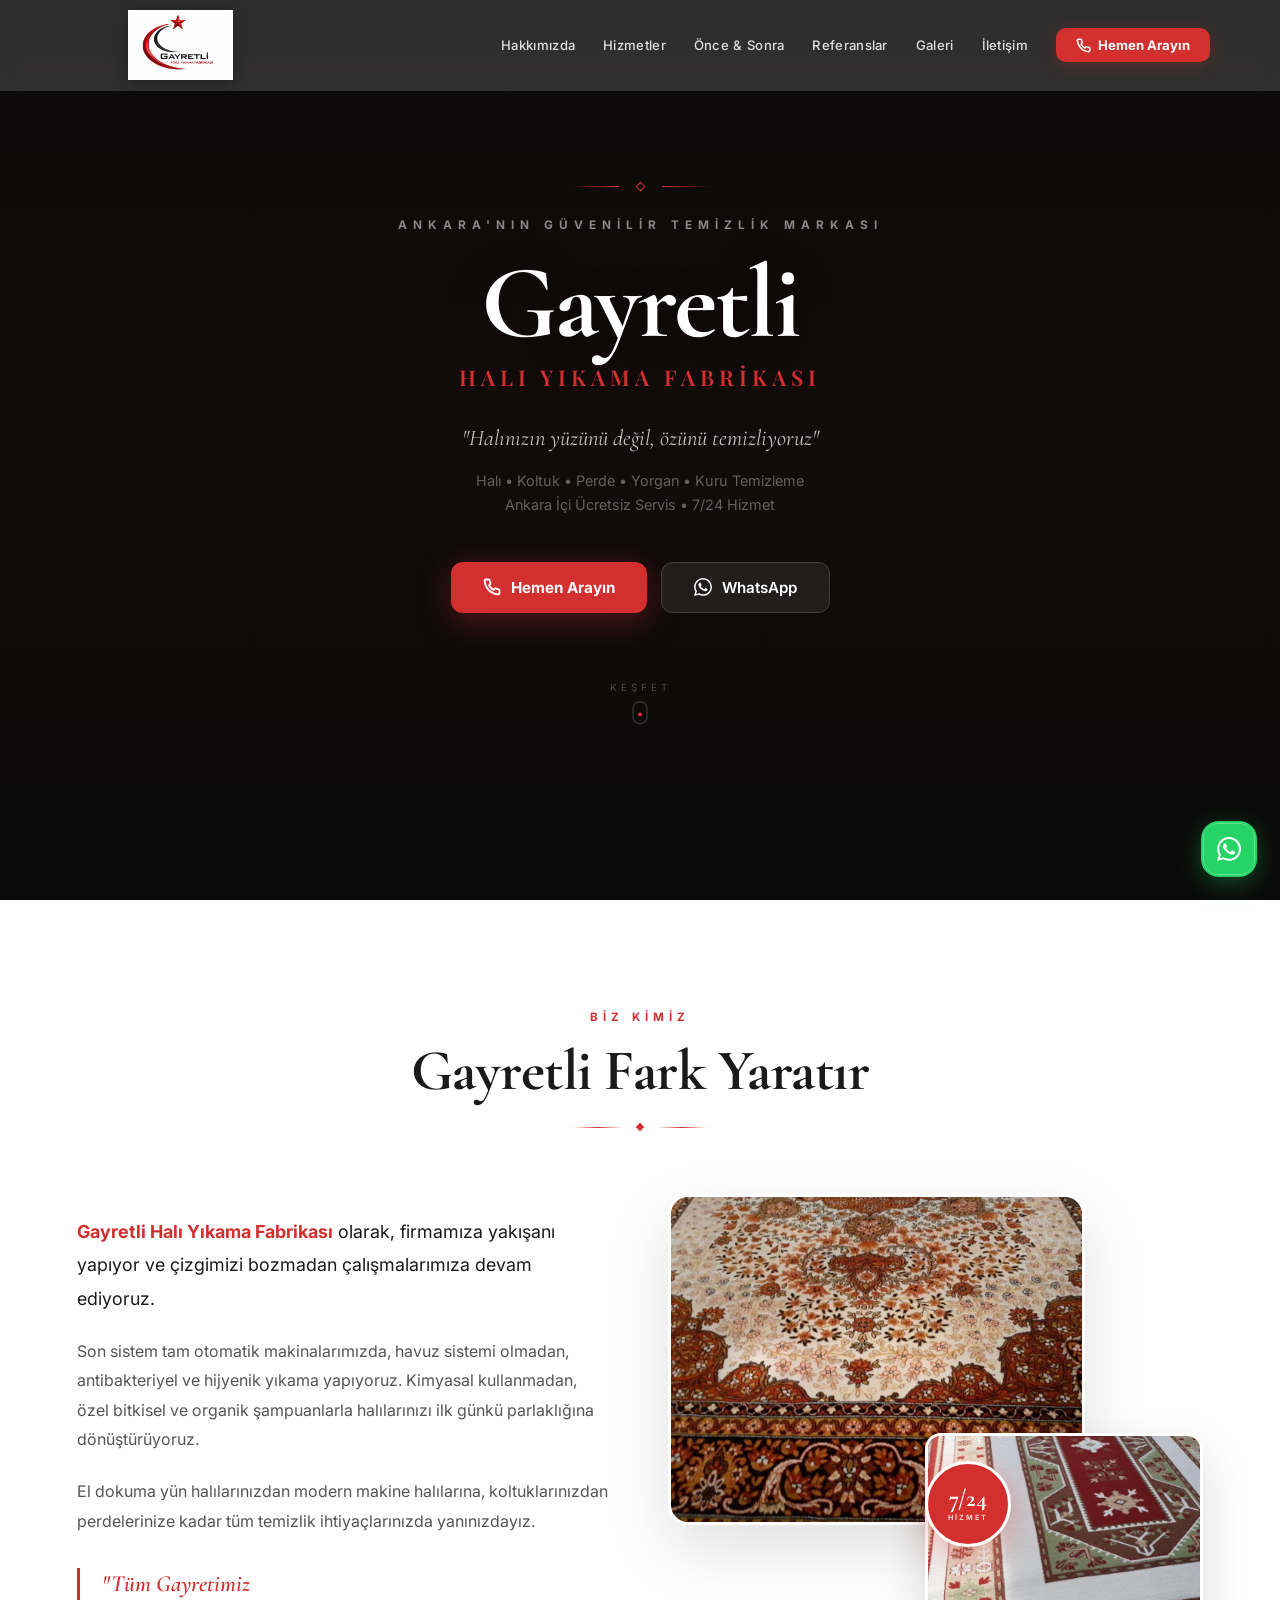
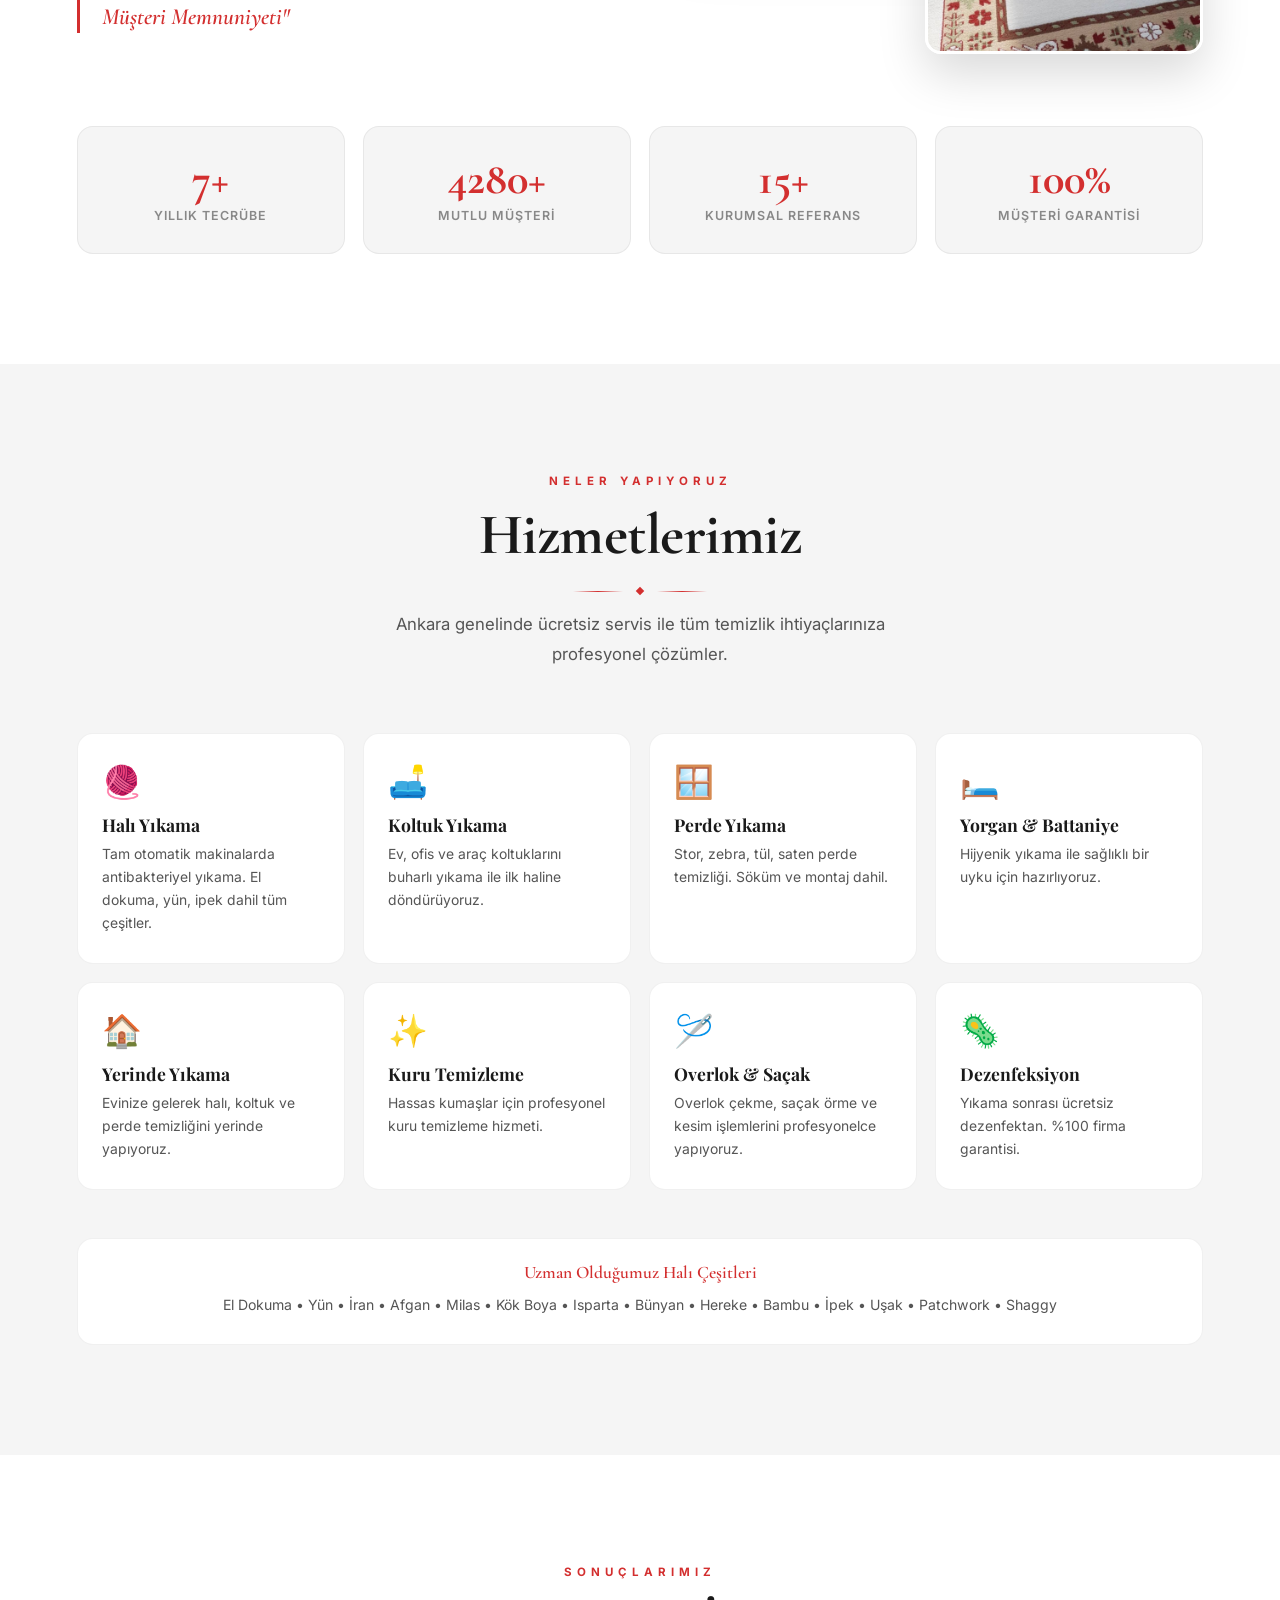
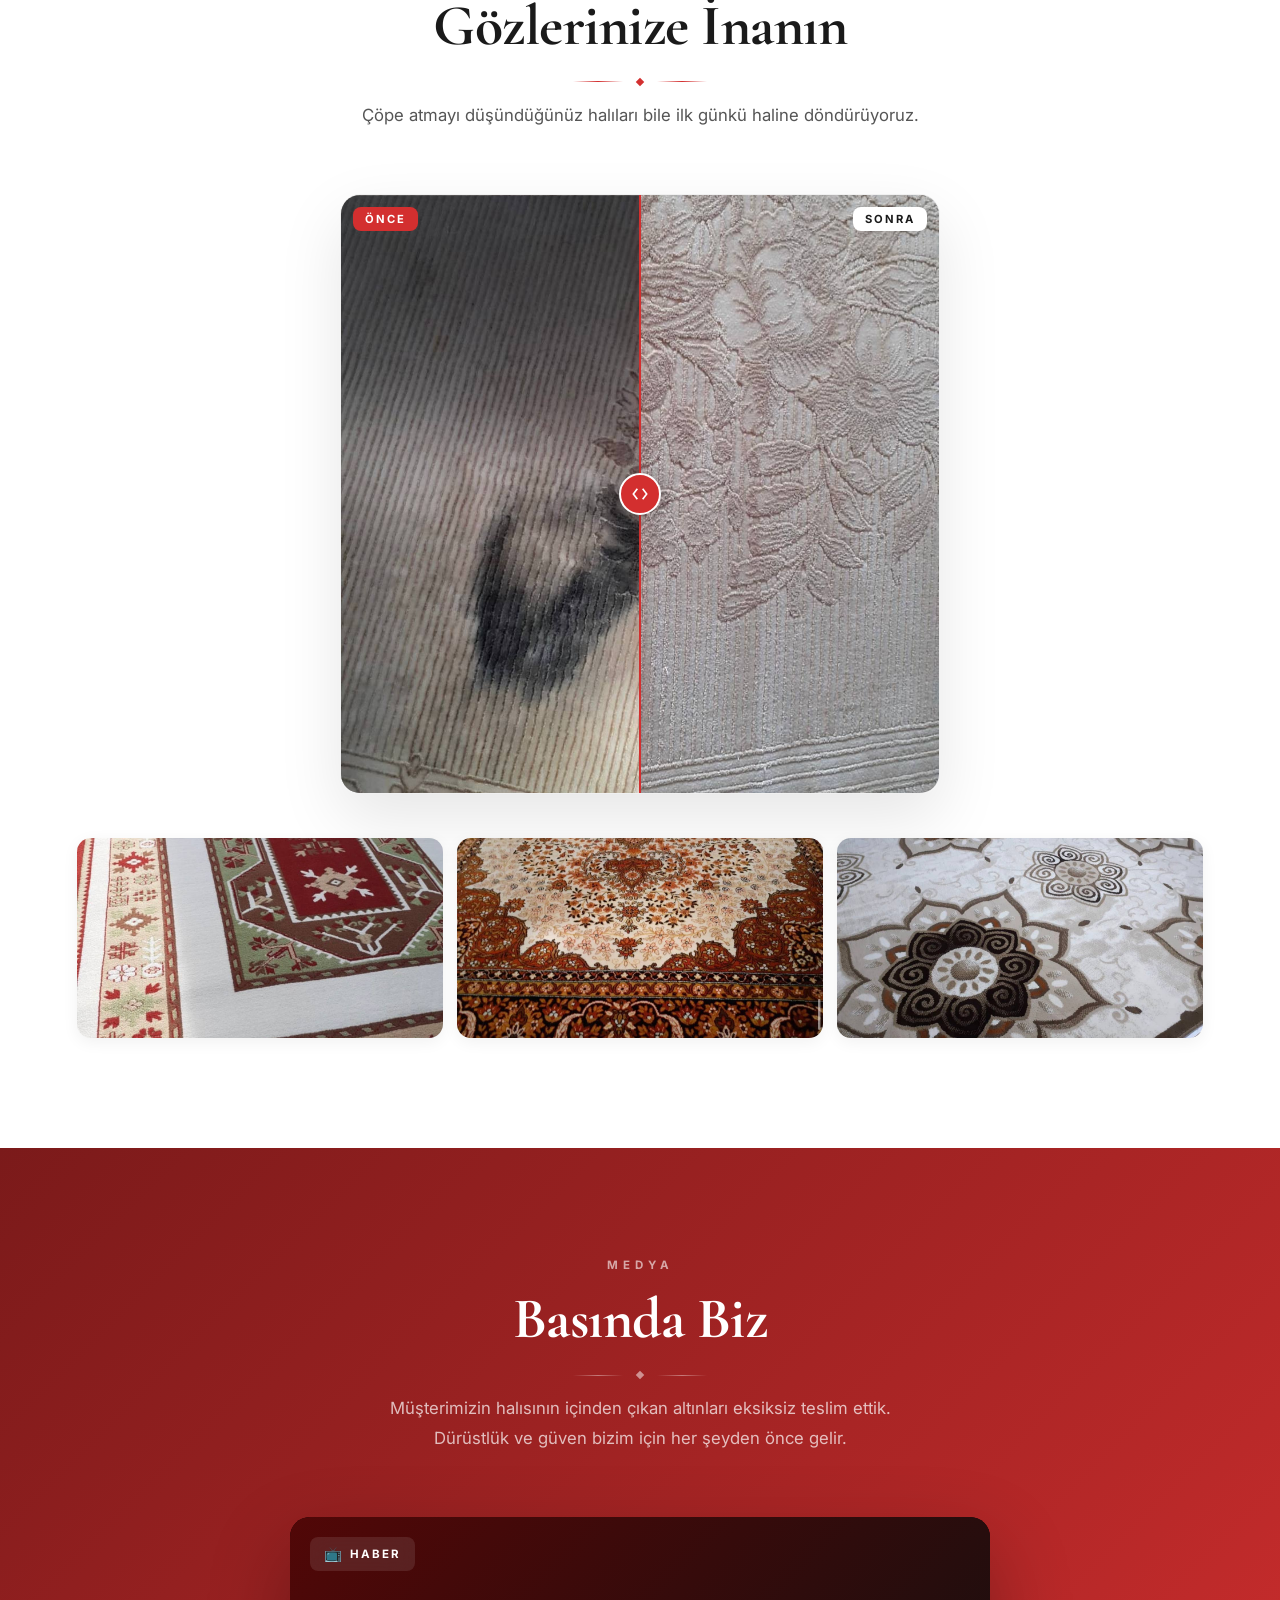
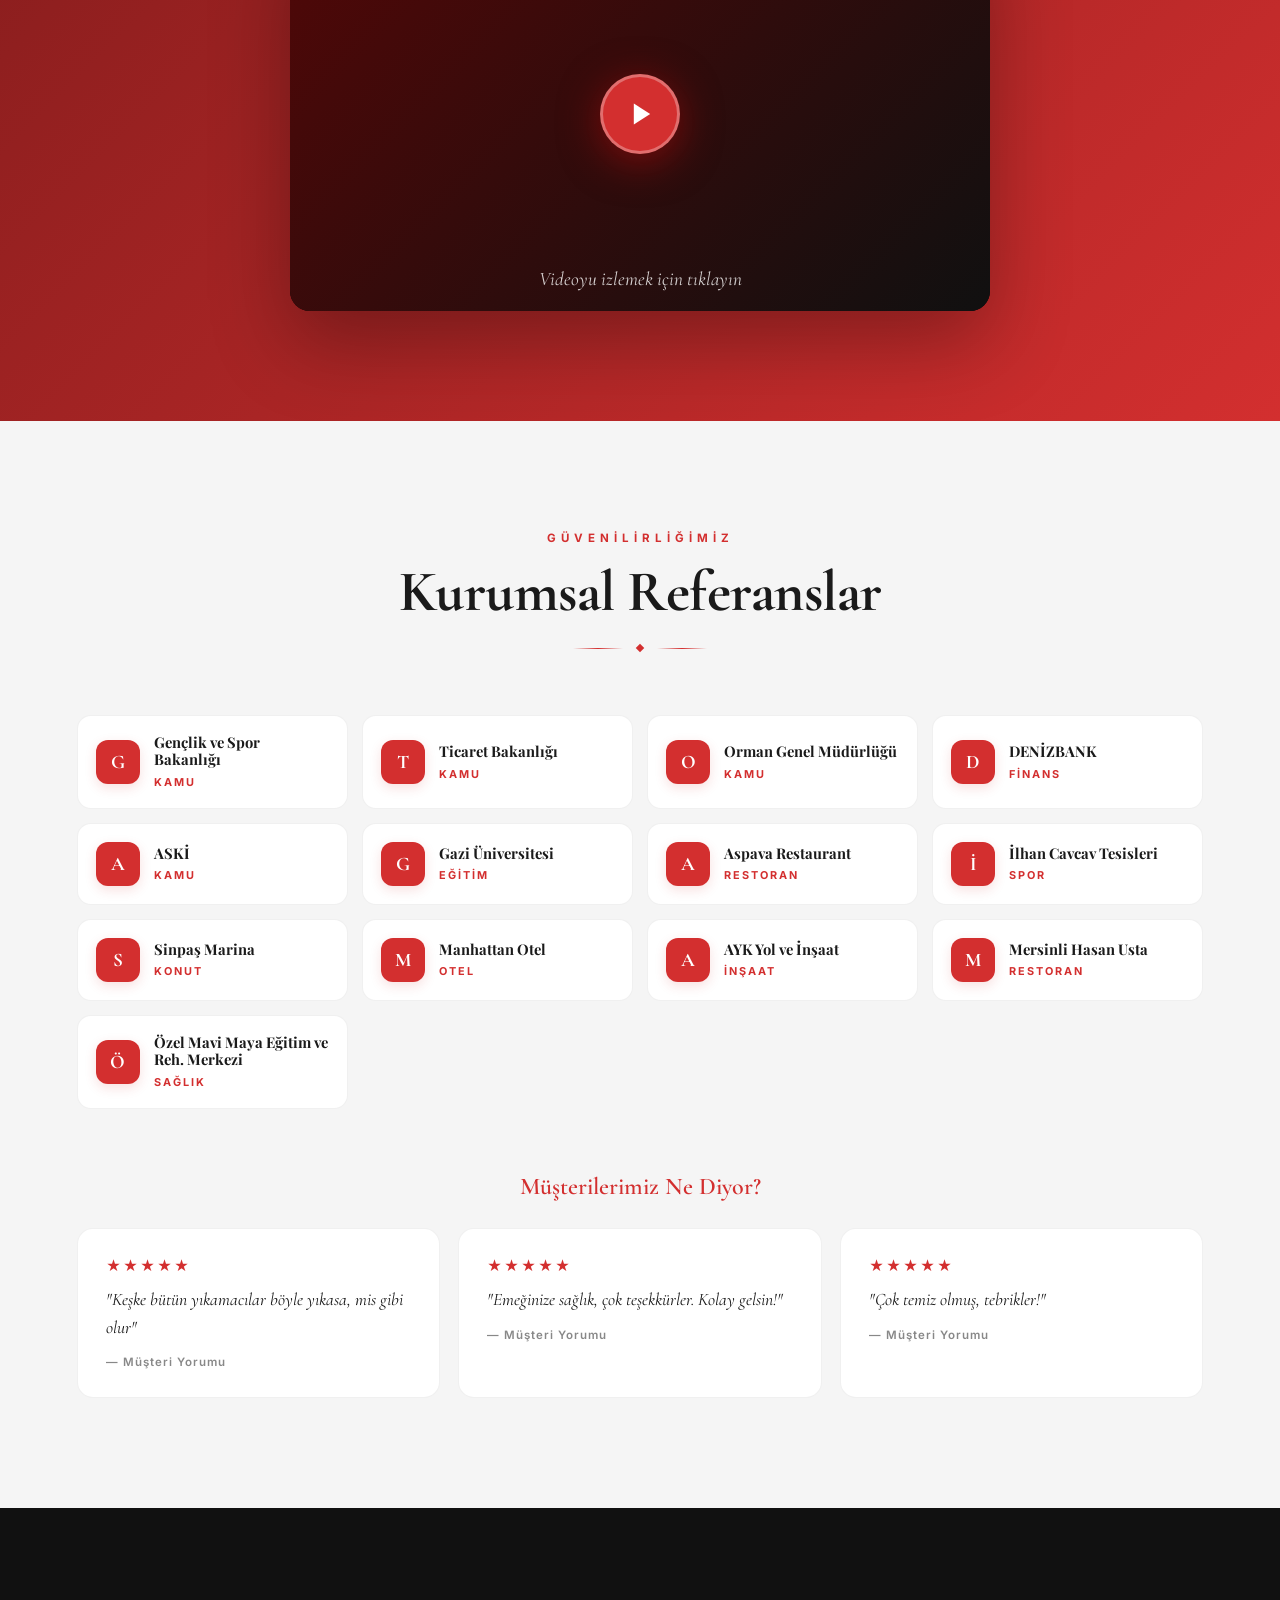
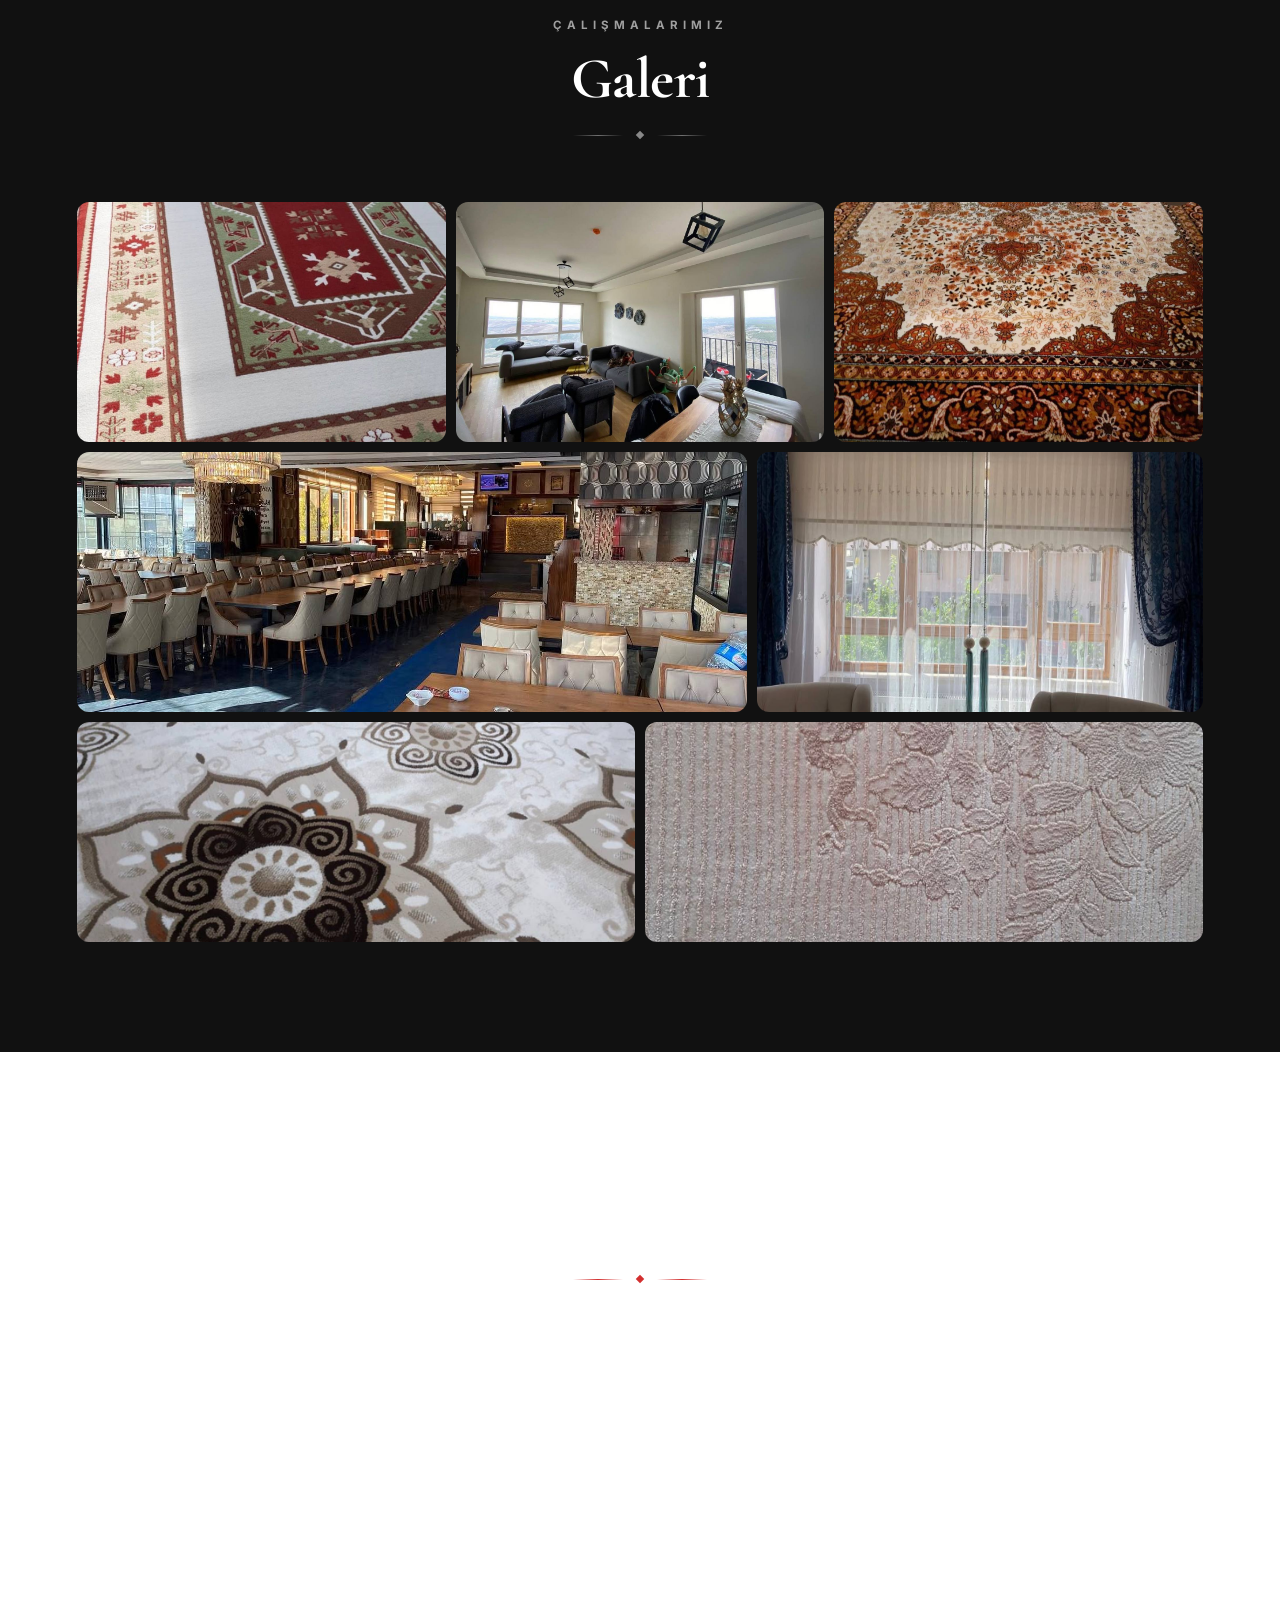
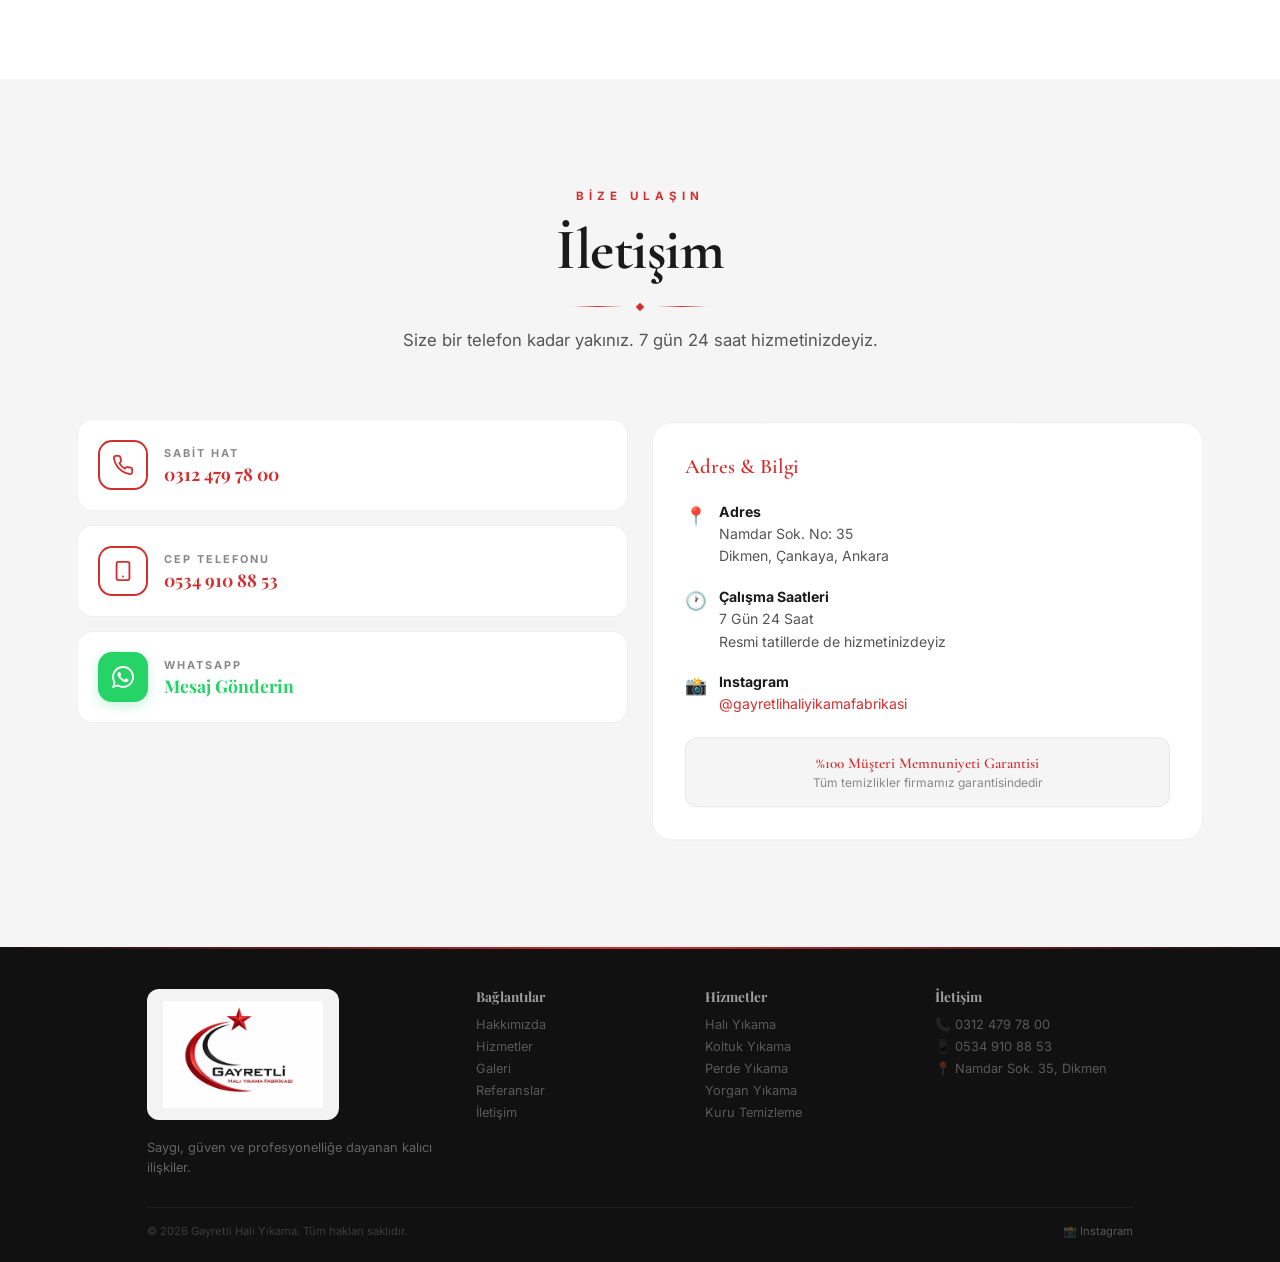
==== index.html @ 09d3db0b "Add files via upload" ====
<!doctype html>
<html lang="tr">
  <head>
    <meta charset="UTF-8" />
    <link rel="icon" href="/images/Logo.png" type="image/png" />
    <meta name="viewport" content="width=device-width, initial-scale=1.0" />
    <meta name="description" content="Gayretli Halı Yıkama Fabrikası - Ankara'nın en güvenilir halı, koltuk, perde yıkama ve temizlik hizmetleri. Ücretsiz servis, %100 garanti." />
    <link rel="preconnect" href="https://fonts.googleapis.com">
    <link rel="preconnect" href="https://fonts.gstatic.com" crossorigin>
    <link href="https://fonts.googleapis.com/css2?family=Playfair+Display:wght@400;600;700;800;900&family=Inter:wght@300;400;500;600;700&display=swap" rel="stylesheet">
    <title>Gayretli Halı Yıkama Fabrikası | Ankara Halı Koltuk Perde Yıkama</title>
    <script type="module" crossorigin src="/assets/index-RT6iJLOE.js"></script>
    <link rel="stylesheet" crossorigin href="/assets/index-MsWkzwh9.css">
  </head>
  <body>
    <div id="root"></div>
  </body>
</html>
---- assets/index-MsWkzwh9.css ----
@import "https://fonts.googleapis.com/css2?family=Playfair+Display:ital,wght@0,400;0,600;0,700;0,800;0,900;1,400;1,700&family=Inter:wght@300;400;500;600;700;800&family=Cormorant+Garamond:ital,wght@0,400;0,600;0,700;1,400;1,700&display=swap";:root{--red:#d32f2f;--red-light:#e04545;--red-dark:#7b1a1a;--red-glow:#d32f2f33;--dark-red:#4a0e0e;--black:#1a1a1a;--charcoal:#111;--charcoal-mid:#1c1c1c;--white:#fff;--offwhite:#fafafa;--light-gray:#f5f5f5;--warm-white:#fff9f5;--border-light:#0000000f;--text-dark:#1a1a1a;--text-mid:#555;--text-light:#888;--gold:#c8943e;--gold-dark:#a67c32;--font-display:"Cormorant Garamond", "Playfair Display", Georgia, serif;--font-heading:"Playfair Display", Georgia, serif;--font-body:"Inter", system-ui, -apple-system, sans-serif;--ease-out-expo:cubic-bezier(.16, 1, .3, 1)}*{box-sizing:border-box;margin:0;padding:0}html{scroll-behavior:smooth;font-size:16px}body{font-family:var(--font-body);color:var(--text-dark);background:var(--white);-webkit-font-smoothing:antialiased;-moz-osx-font-smoothing:grayscale;overflow-x:hidden}#root{width:100%;min-height:100vh}h1,h2,h3,h4,h5{font-family:var(--font-heading);font-weight:700;line-height:1.15}a{color:inherit;text-decoration:none}img{max-width:100%;height:auto;display:block}button{cursor:pointer;font-family:var(--font-body);border:none;outline:none}::selection{background:var(--red);color:var(--white)}::-webkit-scrollbar{width:6px}::-webkit-scrollbar-track{background:var(--light-gray)}::-webkit-scrollbar-thumb{background:var(--red);border-radius:3px}::-webkit-scrollbar-thumb:hover{background:var(--red-dark)}.section{padding:110px 6%;position:relative;overflow:hidden}.section-white{background:var(--white)}.section-light{background:var(--light-gray)}.section-warm{background:var(--warm-white)}.section-dark{background:var(--charcoal);color:var(--white)}.section-red{background:linear-gradient(135deg, var(--red-dark), var(--red));color:var(--white)}.container{width:100%;max-width:1140px;margin:0 auto}.section-header{text-align:center;margin-bottom:64px}.section-eyebrow{font-family:var(--font-body);letter-spacing:5px;text-transform:uppercase;color:var(--red);margin-bottom:14px;font-size:.72rem;font-weight:700;display:block}.section-dark .section-eyebrow,.section-red .section-eyebrow{color:#fff9}.section-title{font-family:var(--font-display);color:var(--black);letter-spacing:-.5px;font-size:clamp(2.2rem,5vw,3.6rem);font-weight:700}.section-dark .section-title,.section-red .section-title{color:var(--white)}.section-desc{color:var(--text-mid);max-width:560px;margin:0 auto;font-size:1.05rem;line-height:1.75}.section-dark .section-desc{color:#ffffff8c}.section-red .section-desc{color:#ffffffb3}.ornament{justify-content:center;align-items:center;gap:14px;margin:20px auto 16px;display:flex}.ornament-line{background:linear-gradient(90deg, transparent, var(--red), transparent);width:50px;height:1px}.section-dark .ornament-line,.section-red .ornament-line{background:linear-gradient(90deg,#0000,#fff6,#0000)}.ornament-diamond{background:var(--red);width:6px;height:6px;transform:rotate(45deg)}.section-dark .ornament-diamond,.section-red .ornament-diamond{background:#ffffff80}@media (width<=768px){.section{padding:72px 5%}.section-header{margin-bottom:44px}}
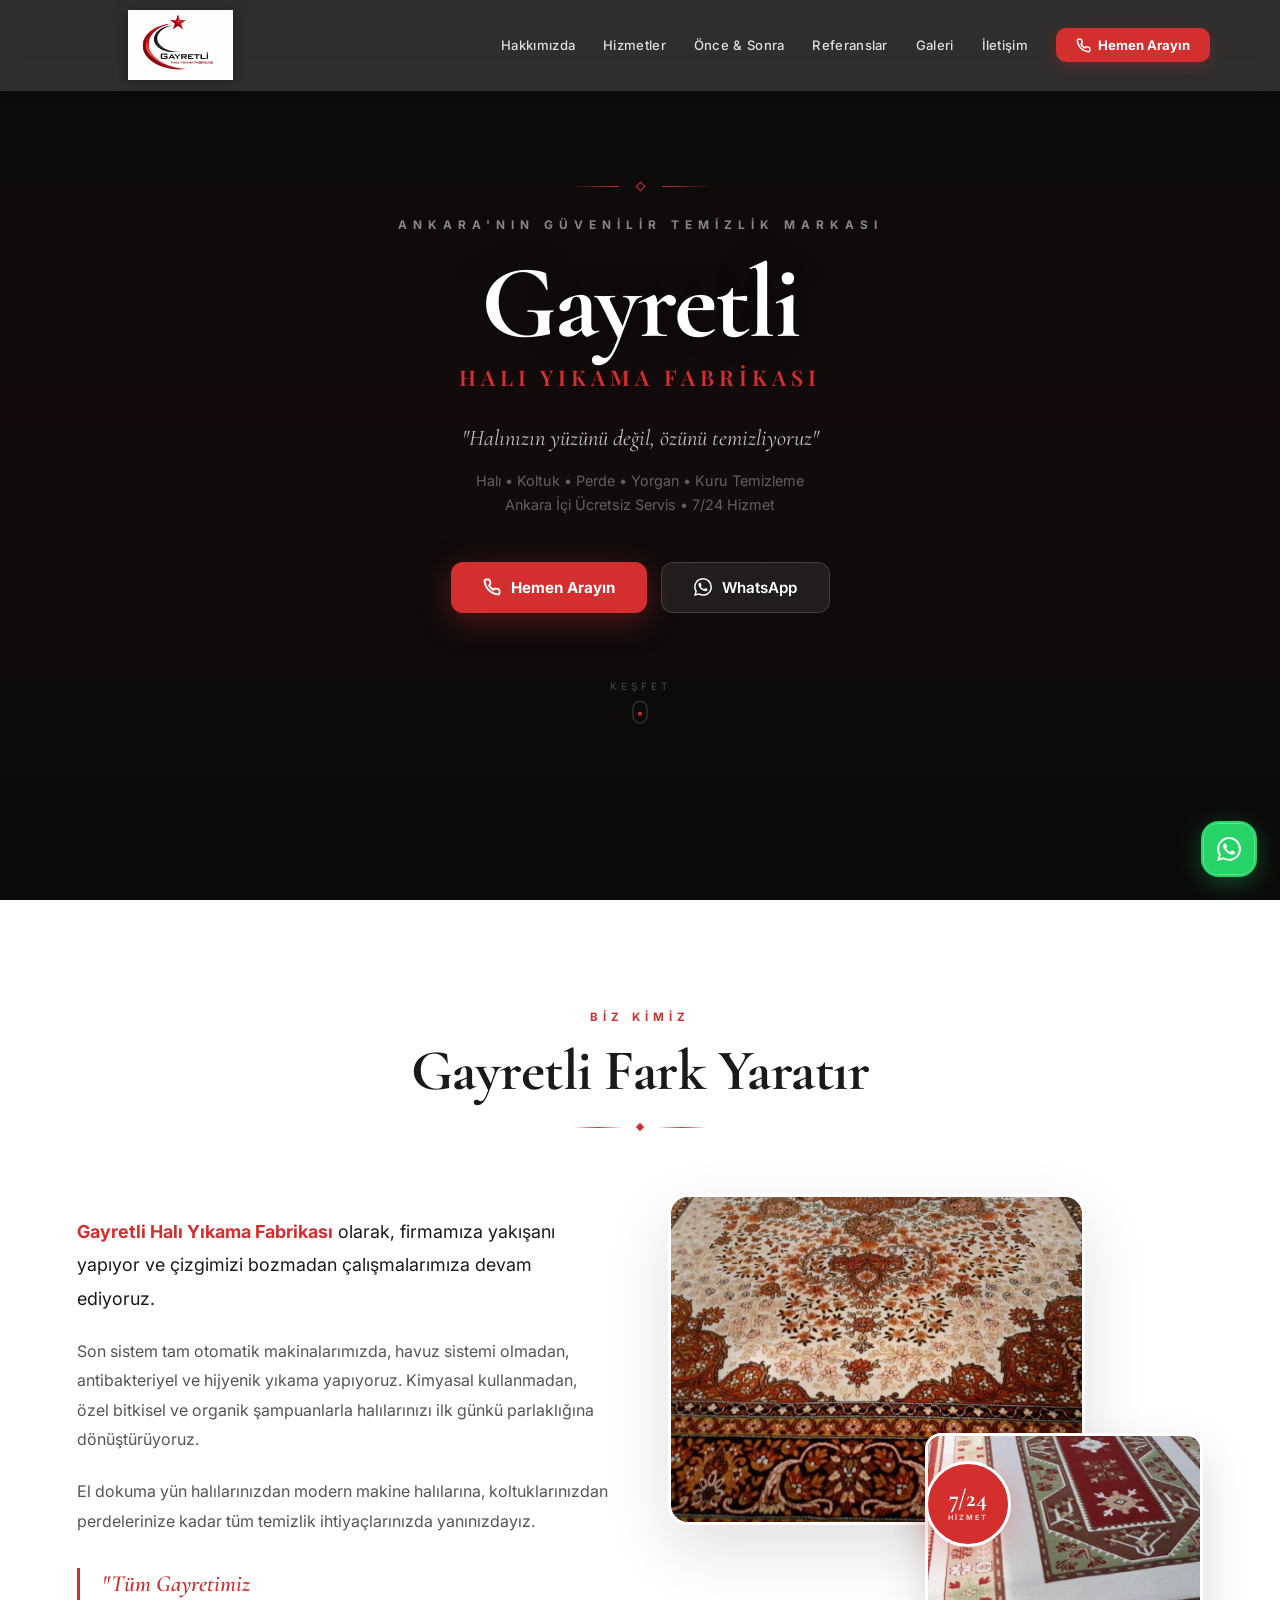
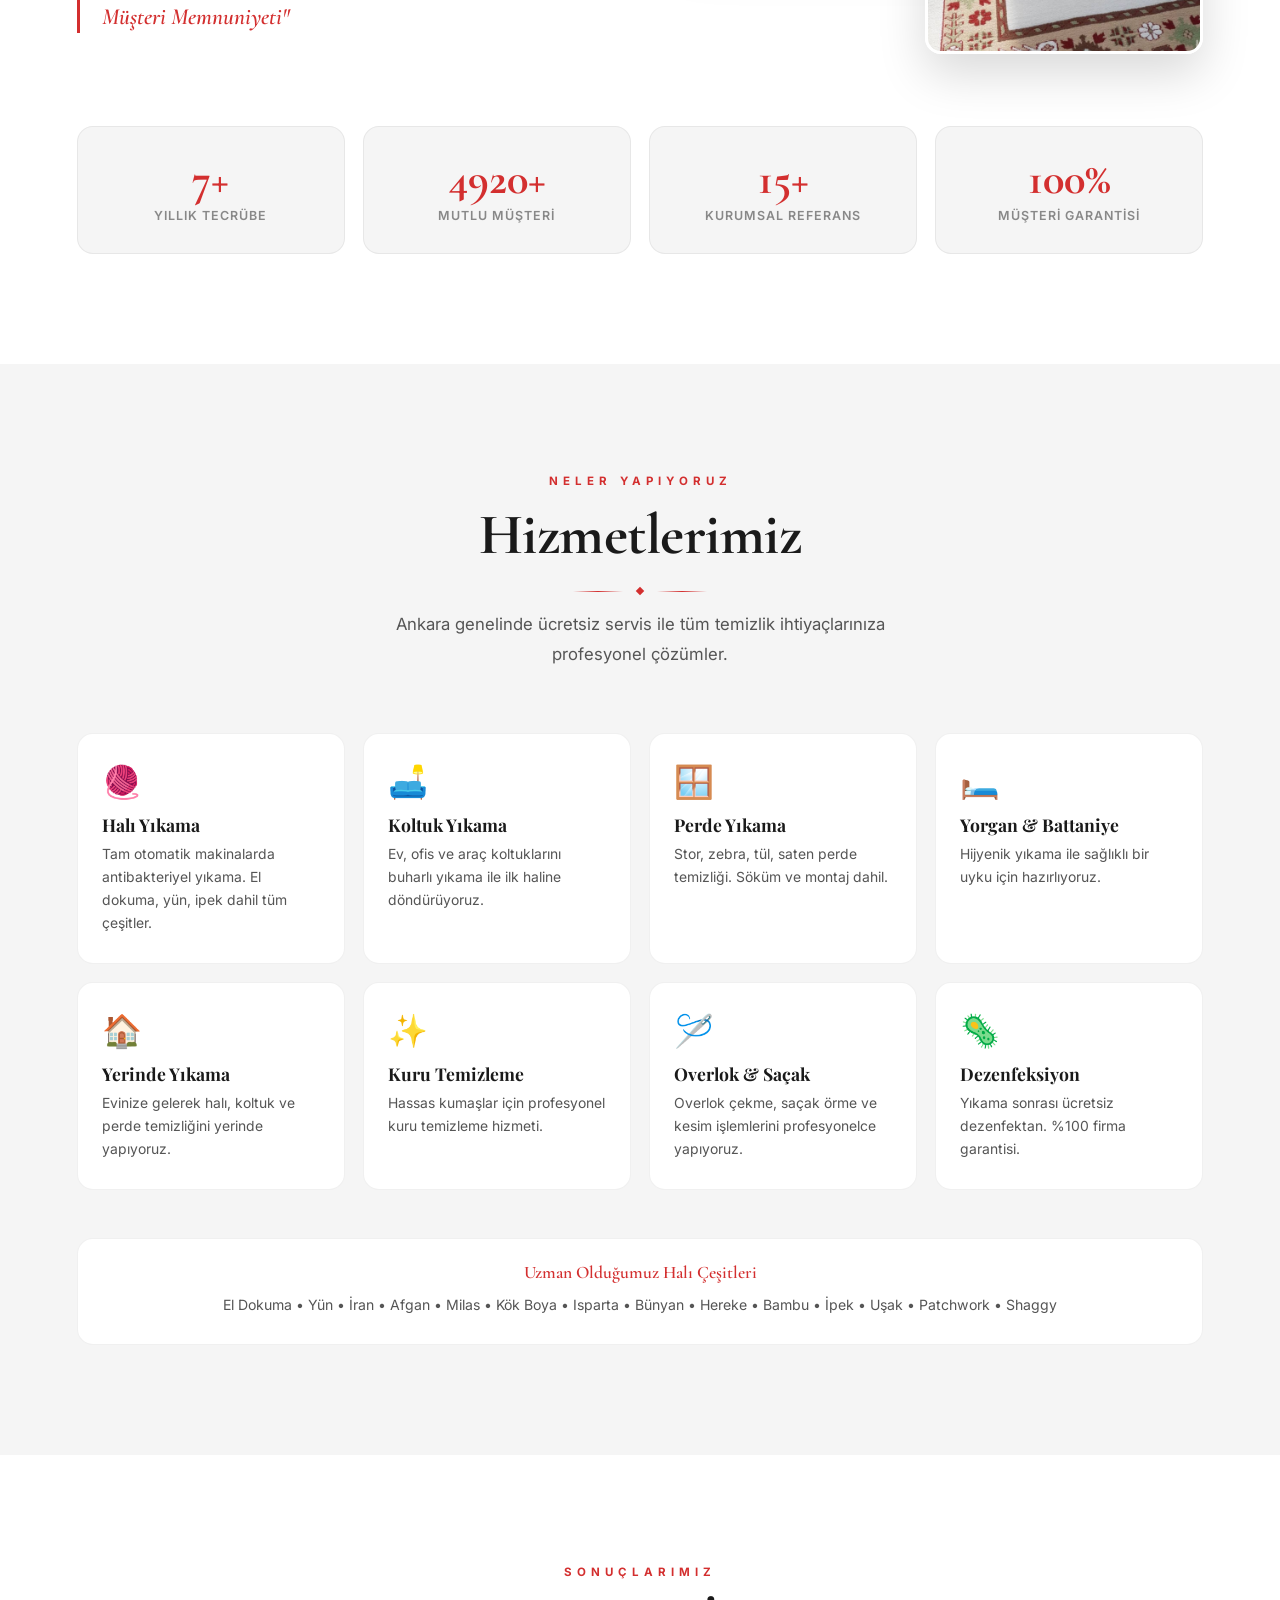
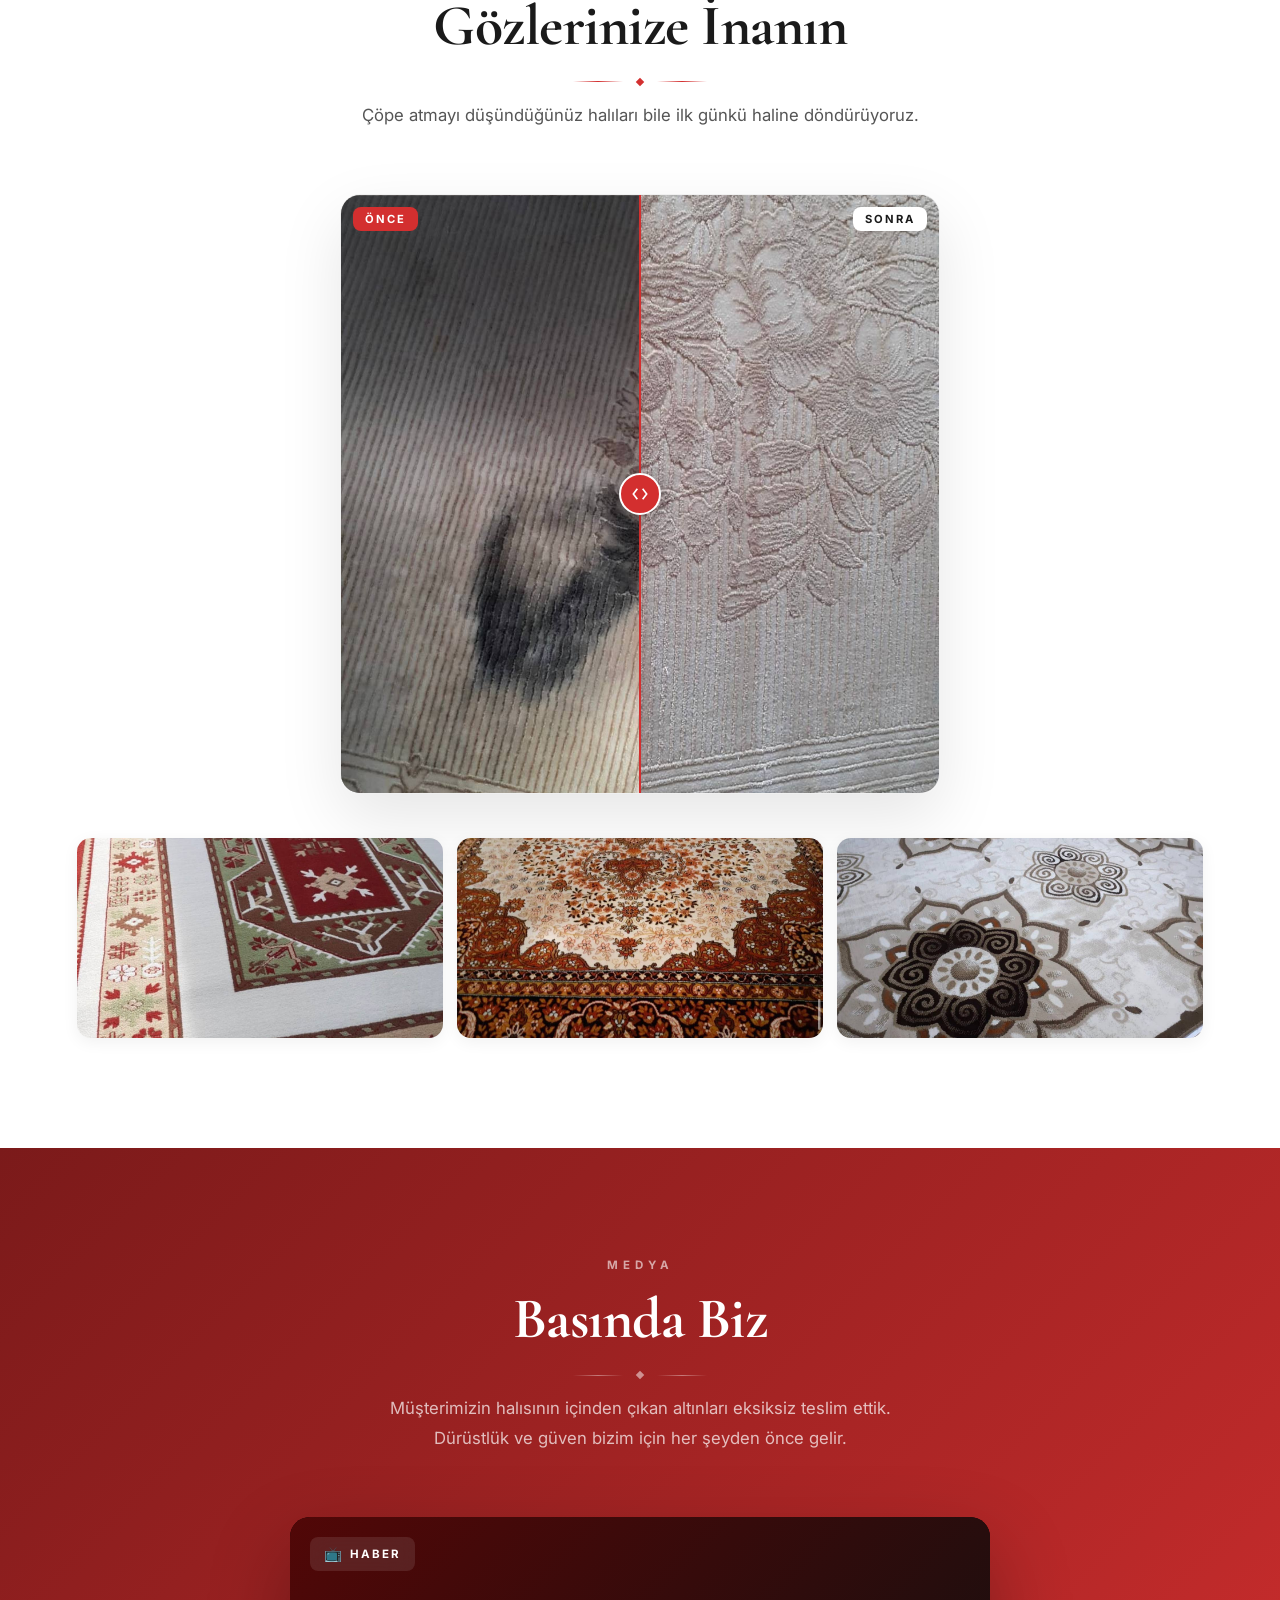
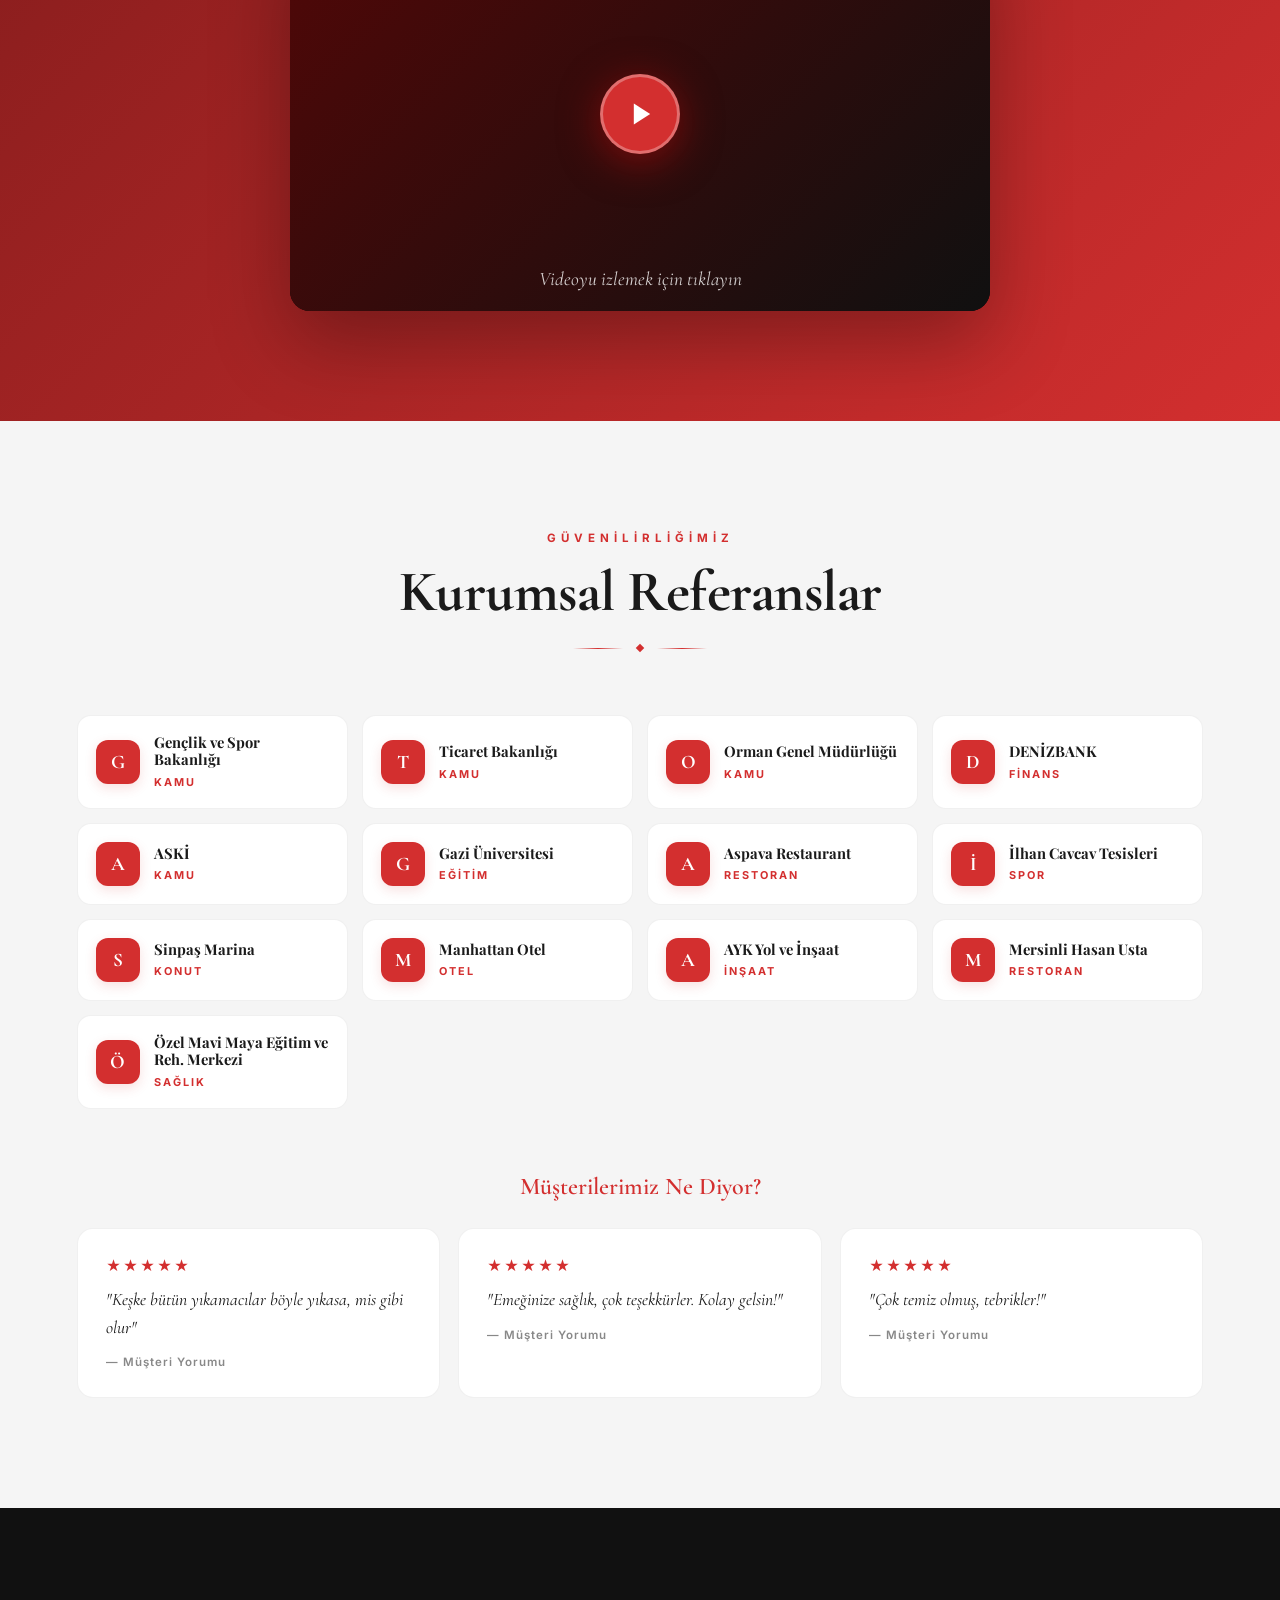
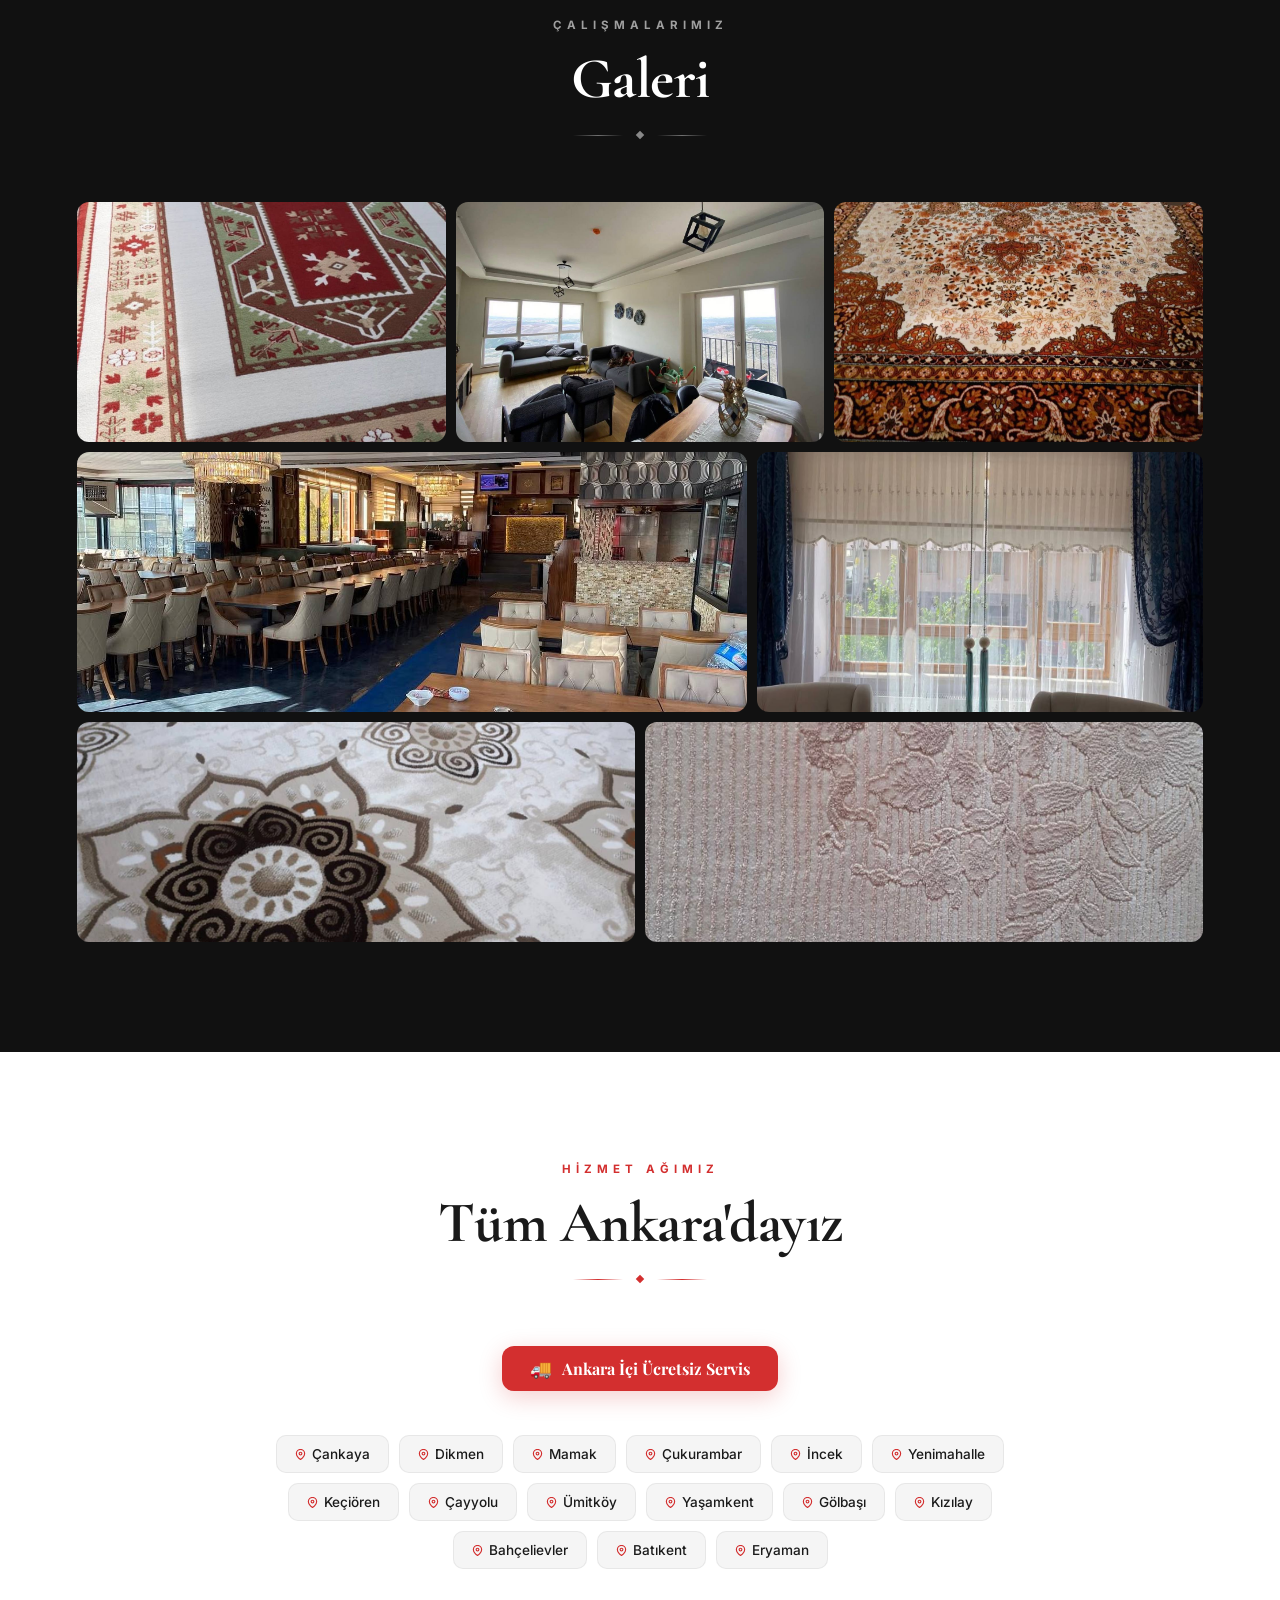
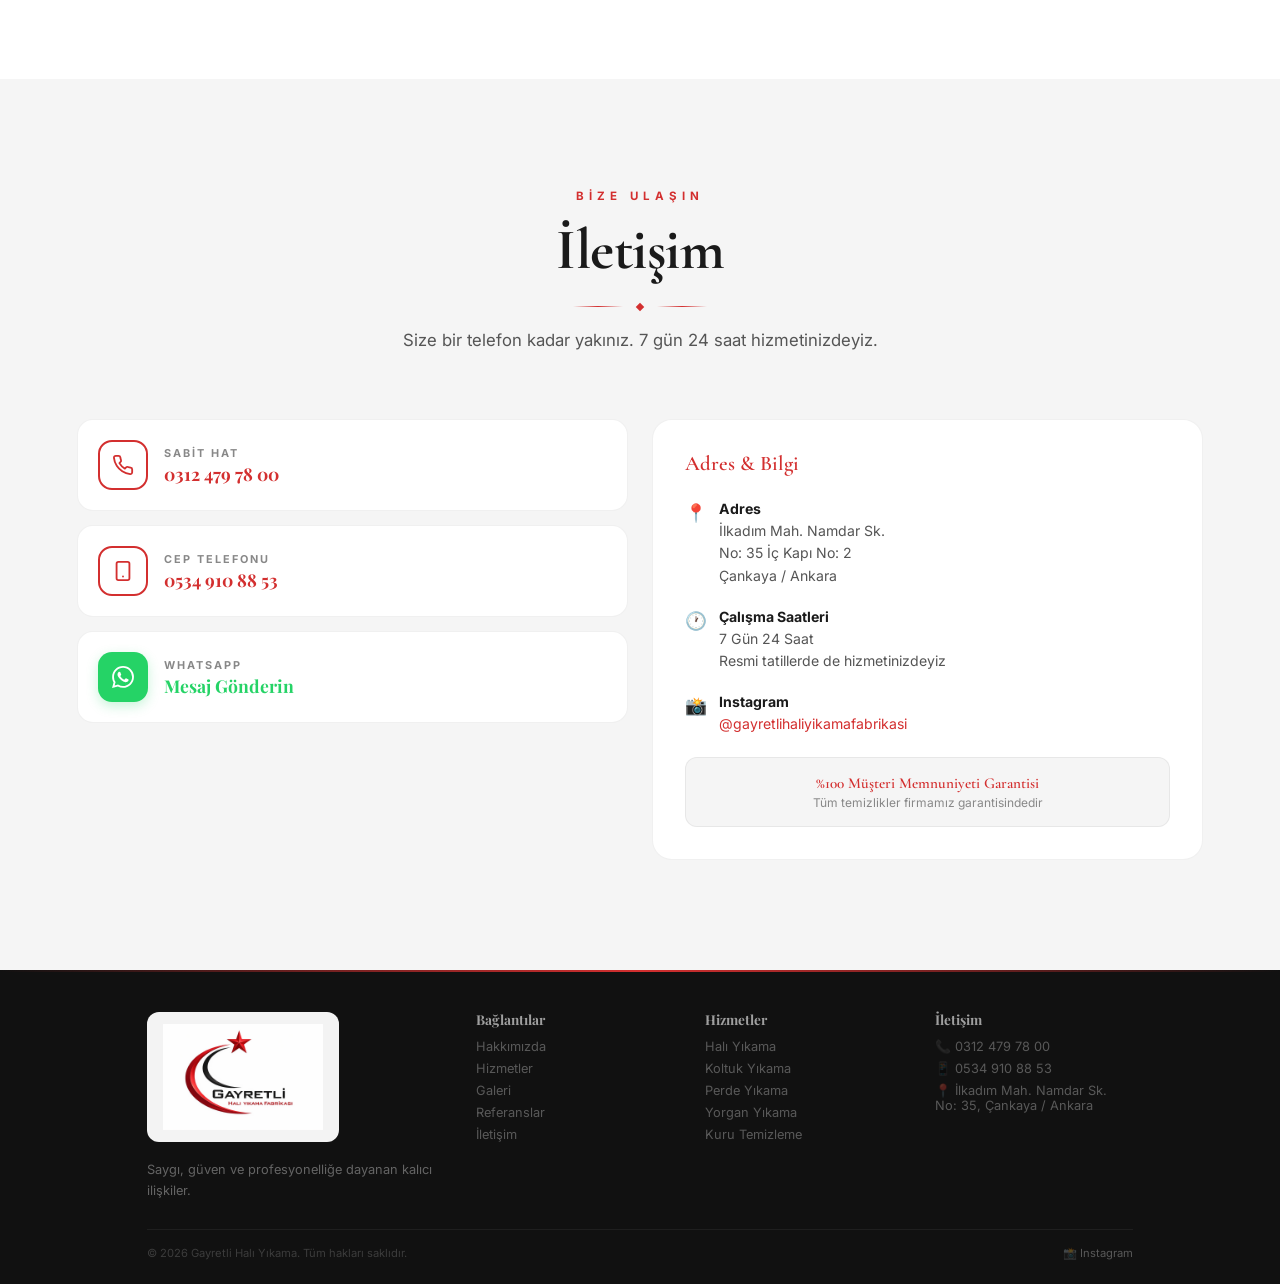
==== commit d45458e4: "Add files via upload" ====
--- a/index.html
+++ b/index.html
@@ -9,7 +9,7 @@
     <link rel="preconnect" href="https://fonts.gstatic.com" crossorigin>
     <link href="https://fonts.googleapis.com/css2?family=Playfair+Display:wght@400;600;700;800;900&family=Inter:wght@300;400;500;600;700&display=swap" rel="stylesheet">
     <title>Gayretli Halı Yıkama Fabrikası | Ankara Halı Koltuk Perde Yıkama</title>
-    <script type="module" crossorigin src="/assets/index-RT6iJLOE.js"></script>
+    <script type="module" crossorigin src="/assets/index-BR09mnUv.js"></script>
     <link rel="stylesheet" crossorigin href="/assets/index-MsWkzwh9.css">
   </head>
   <body>
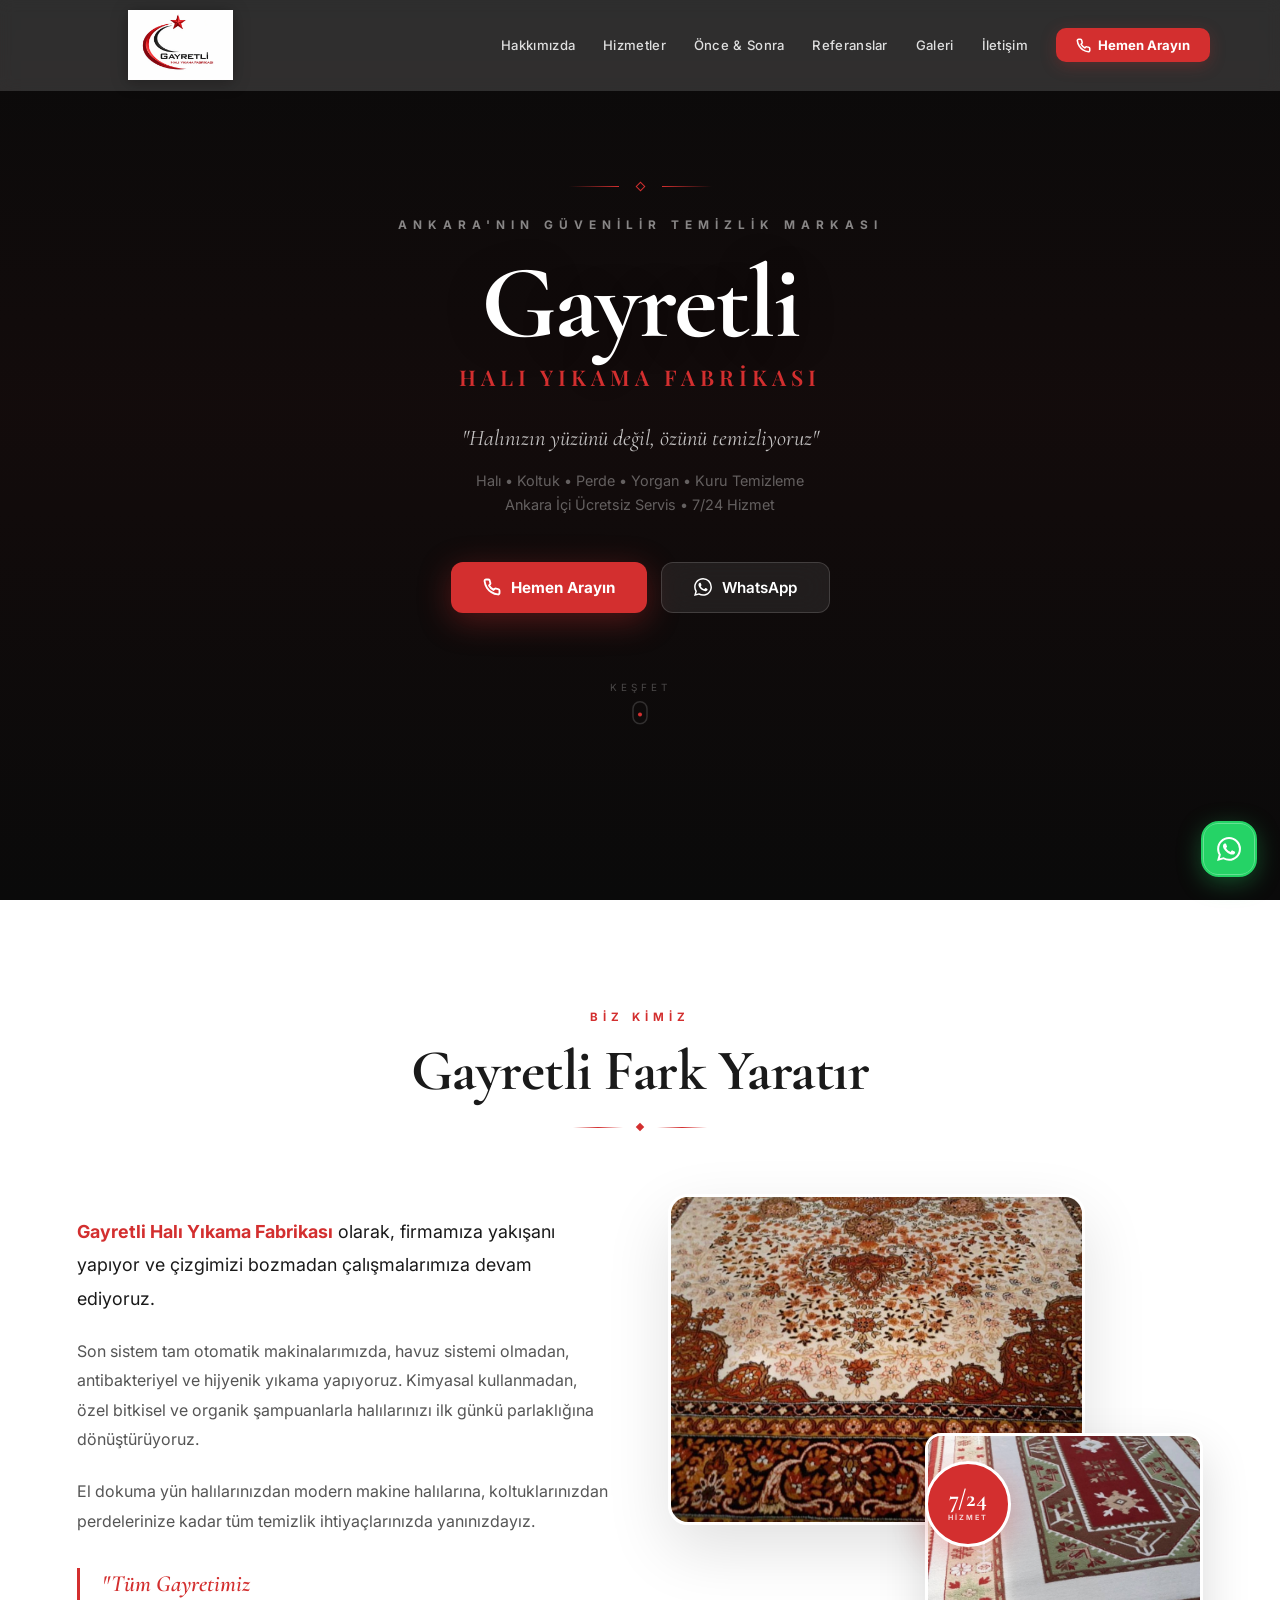
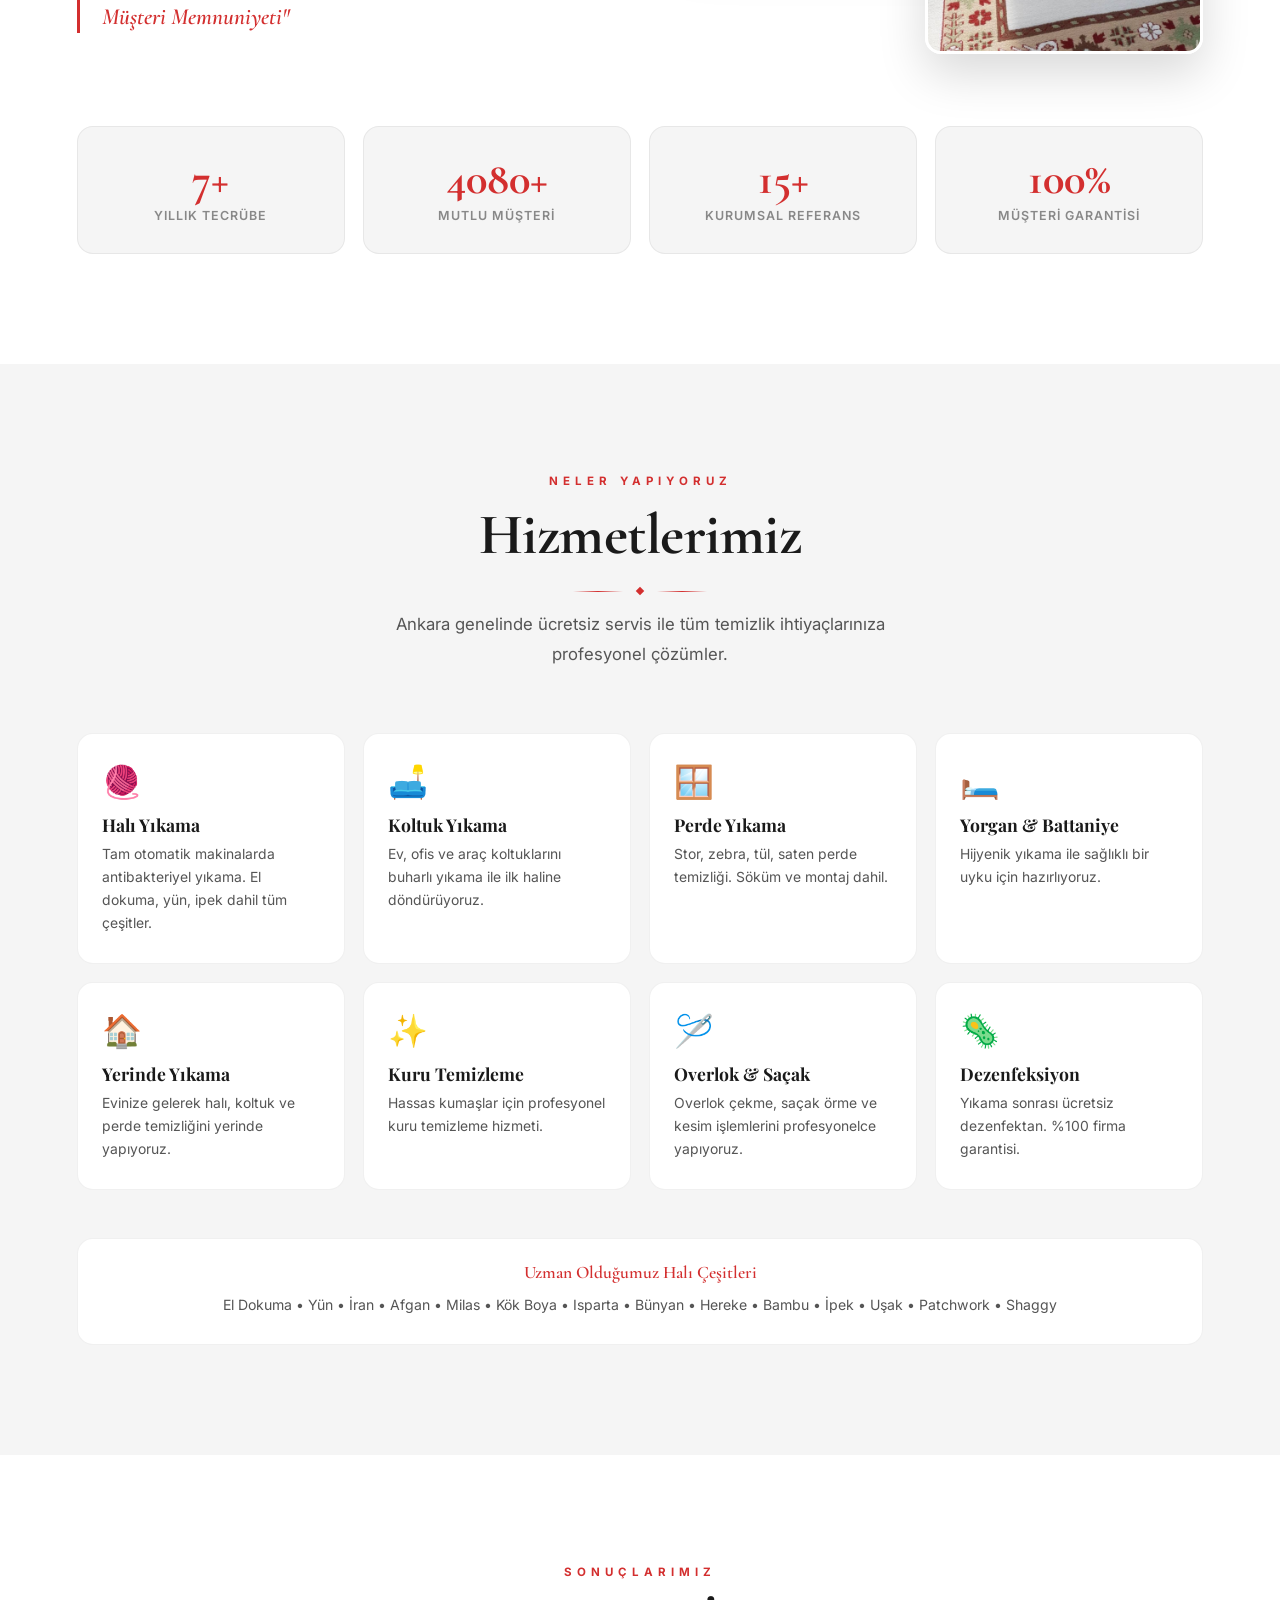
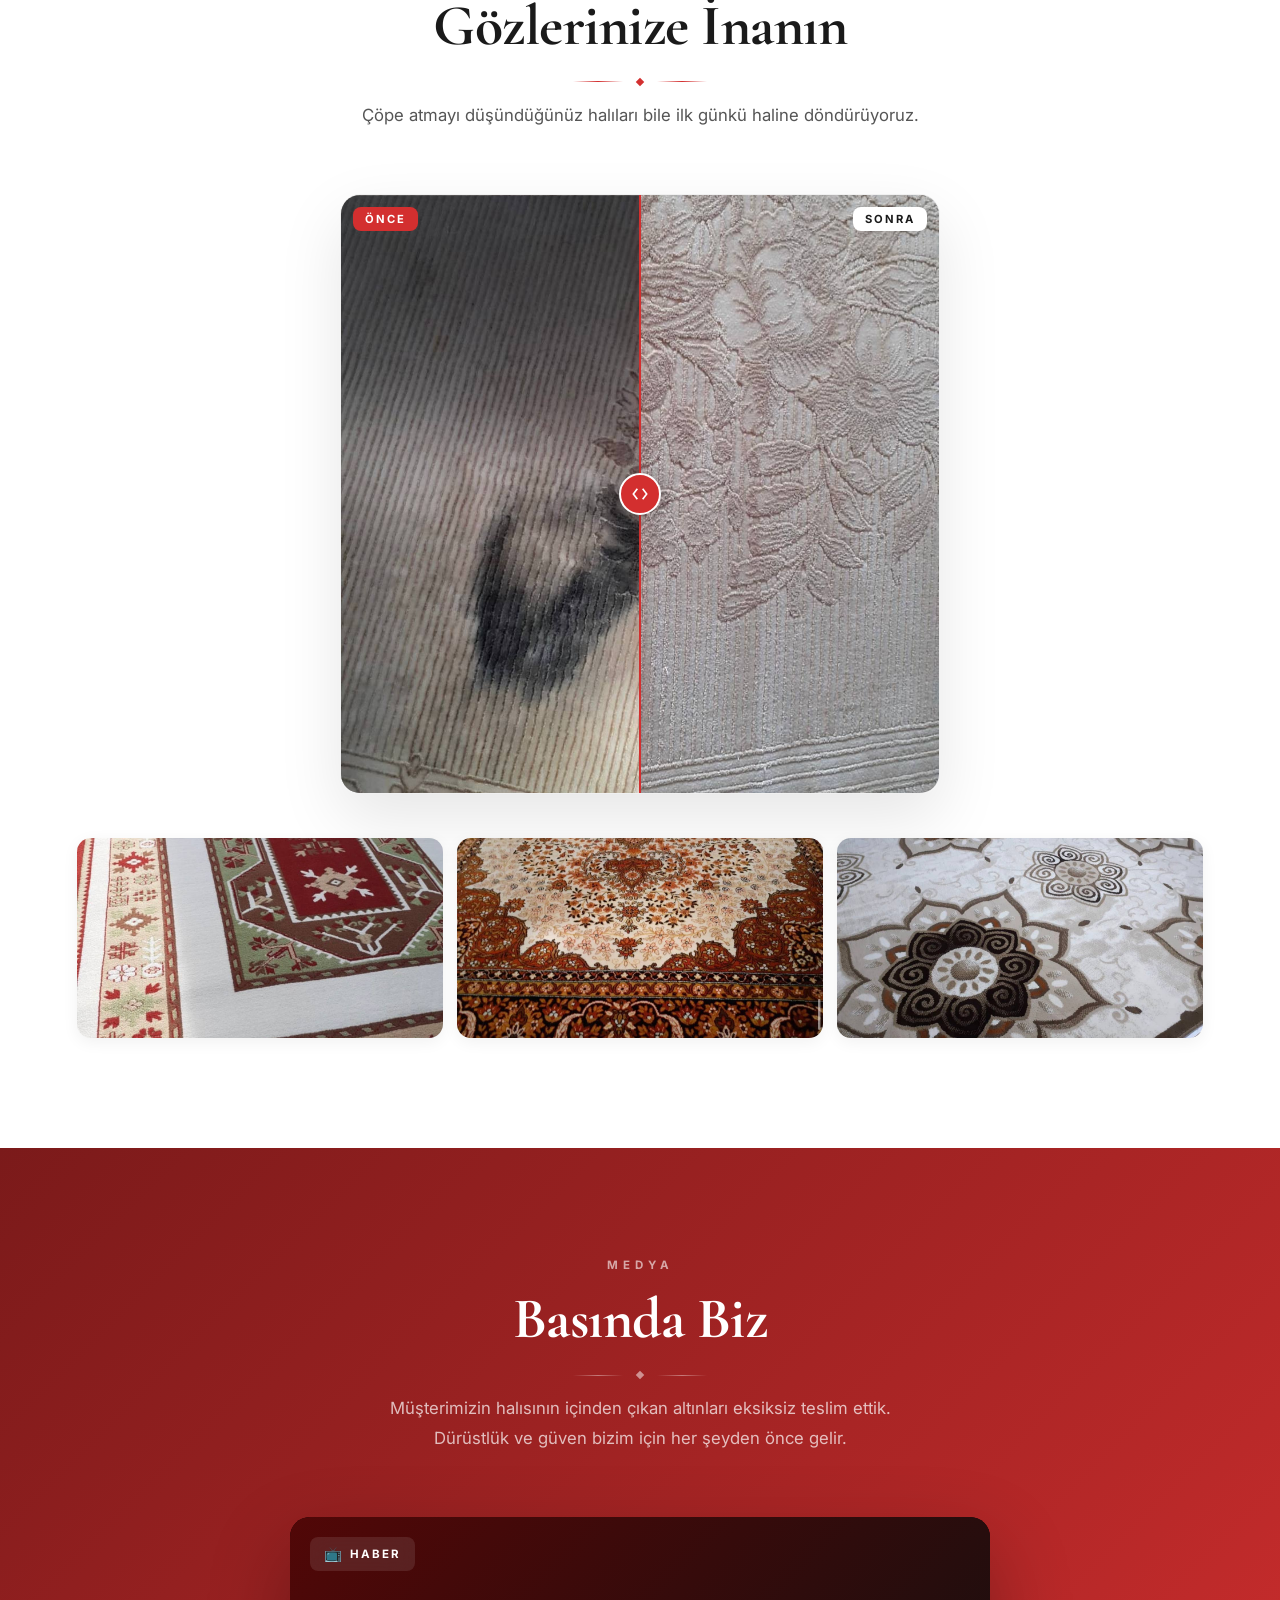
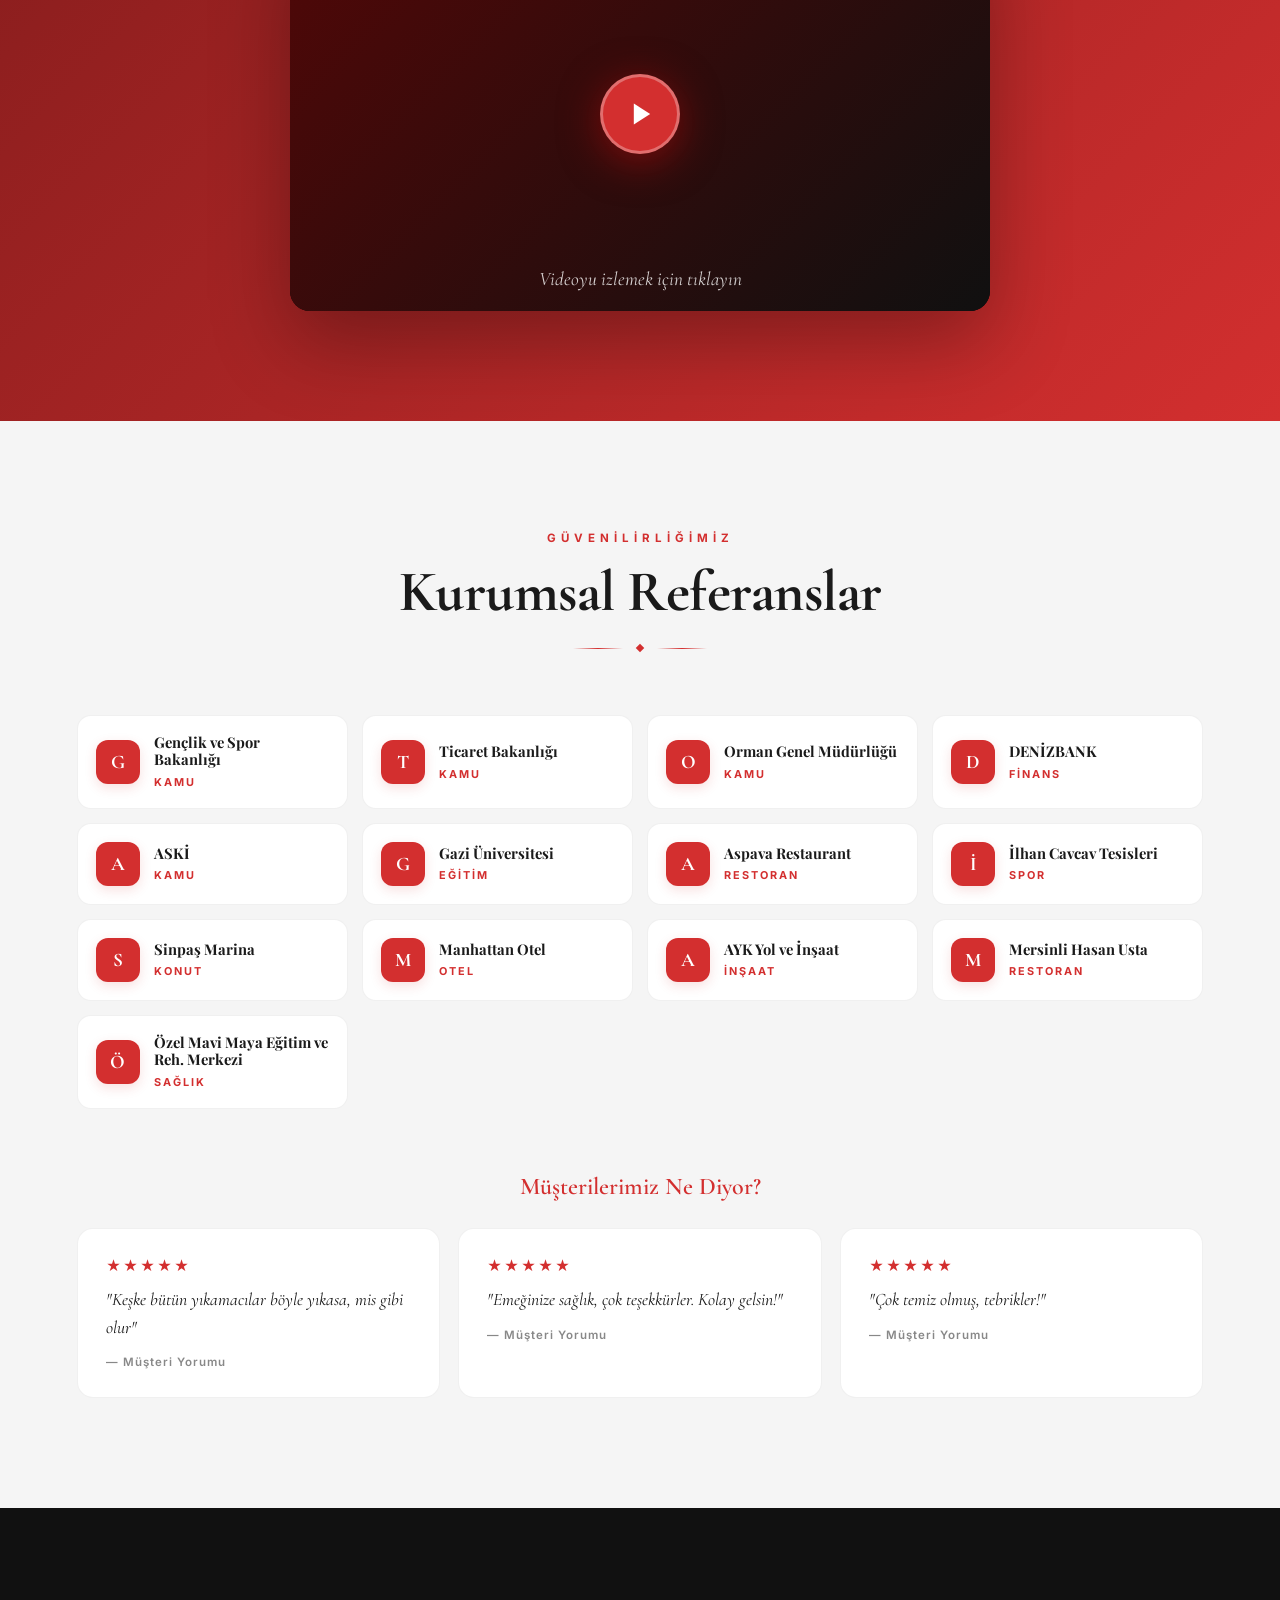
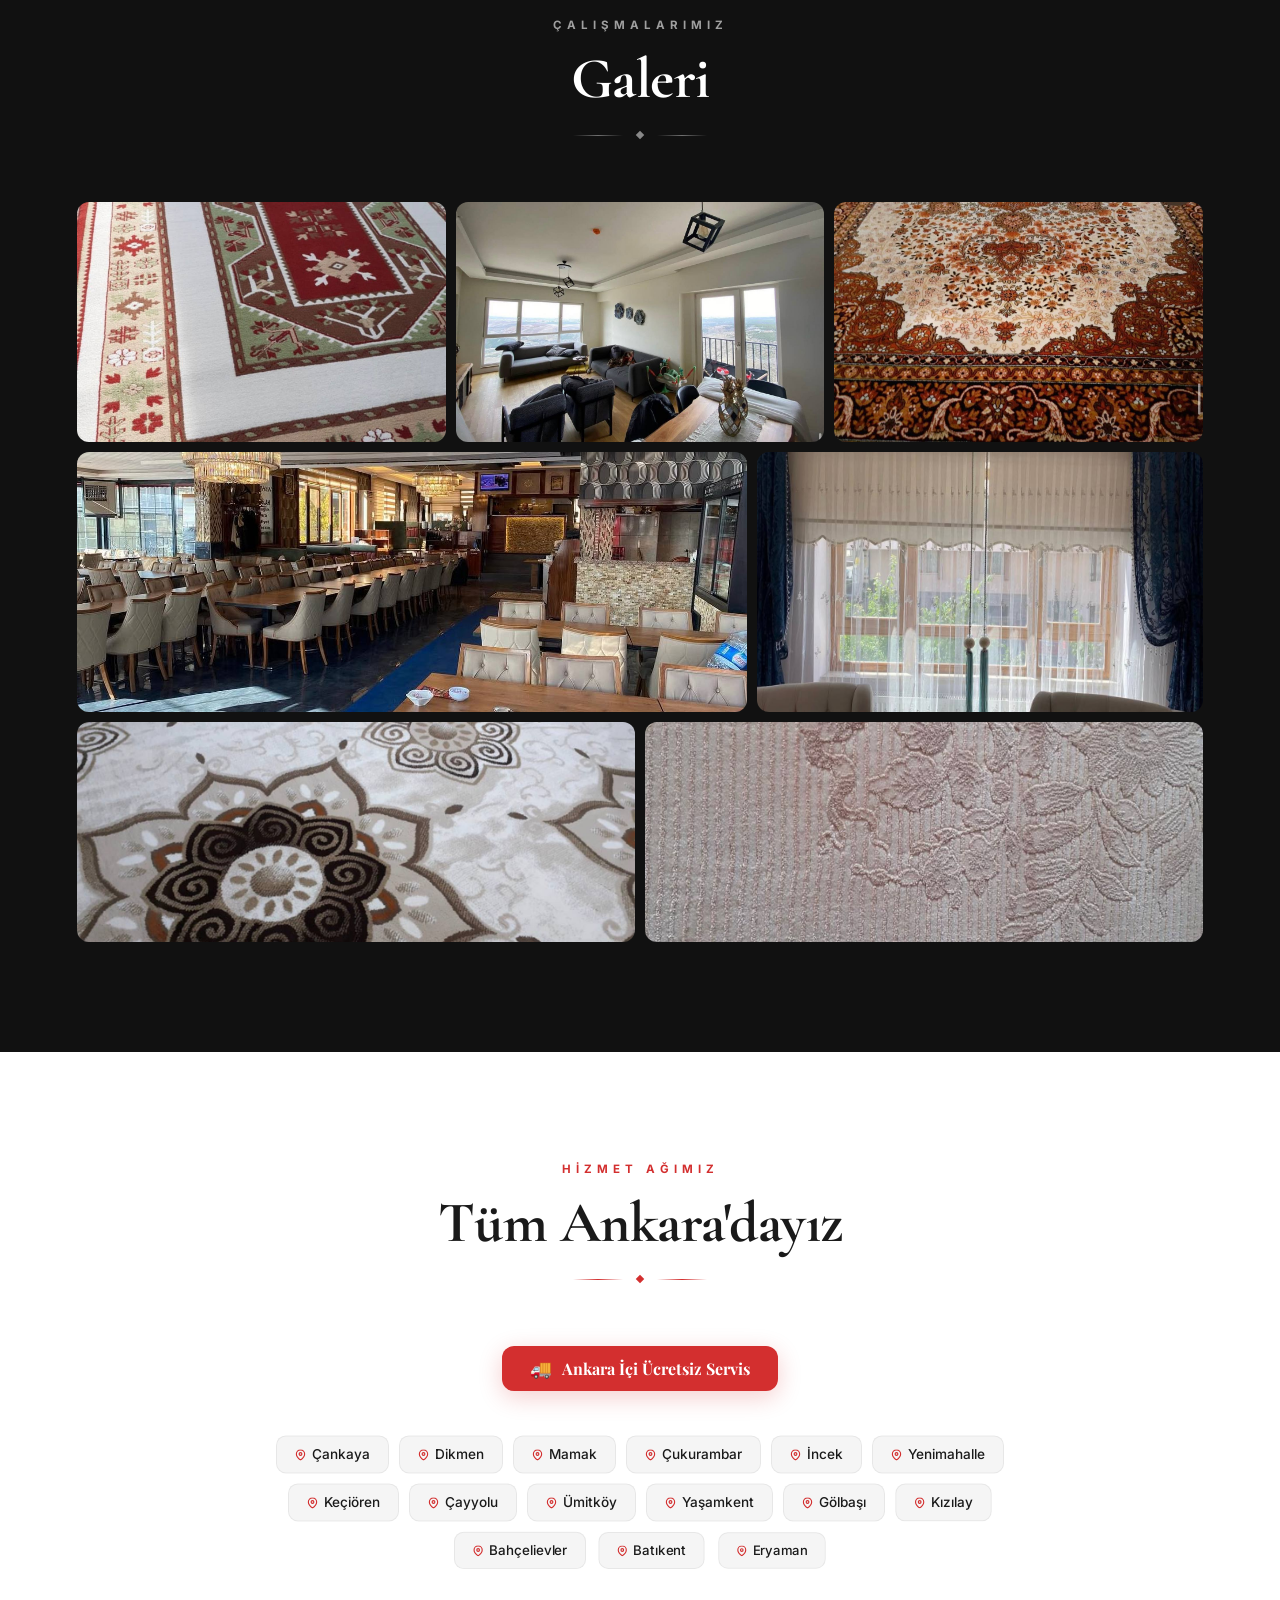
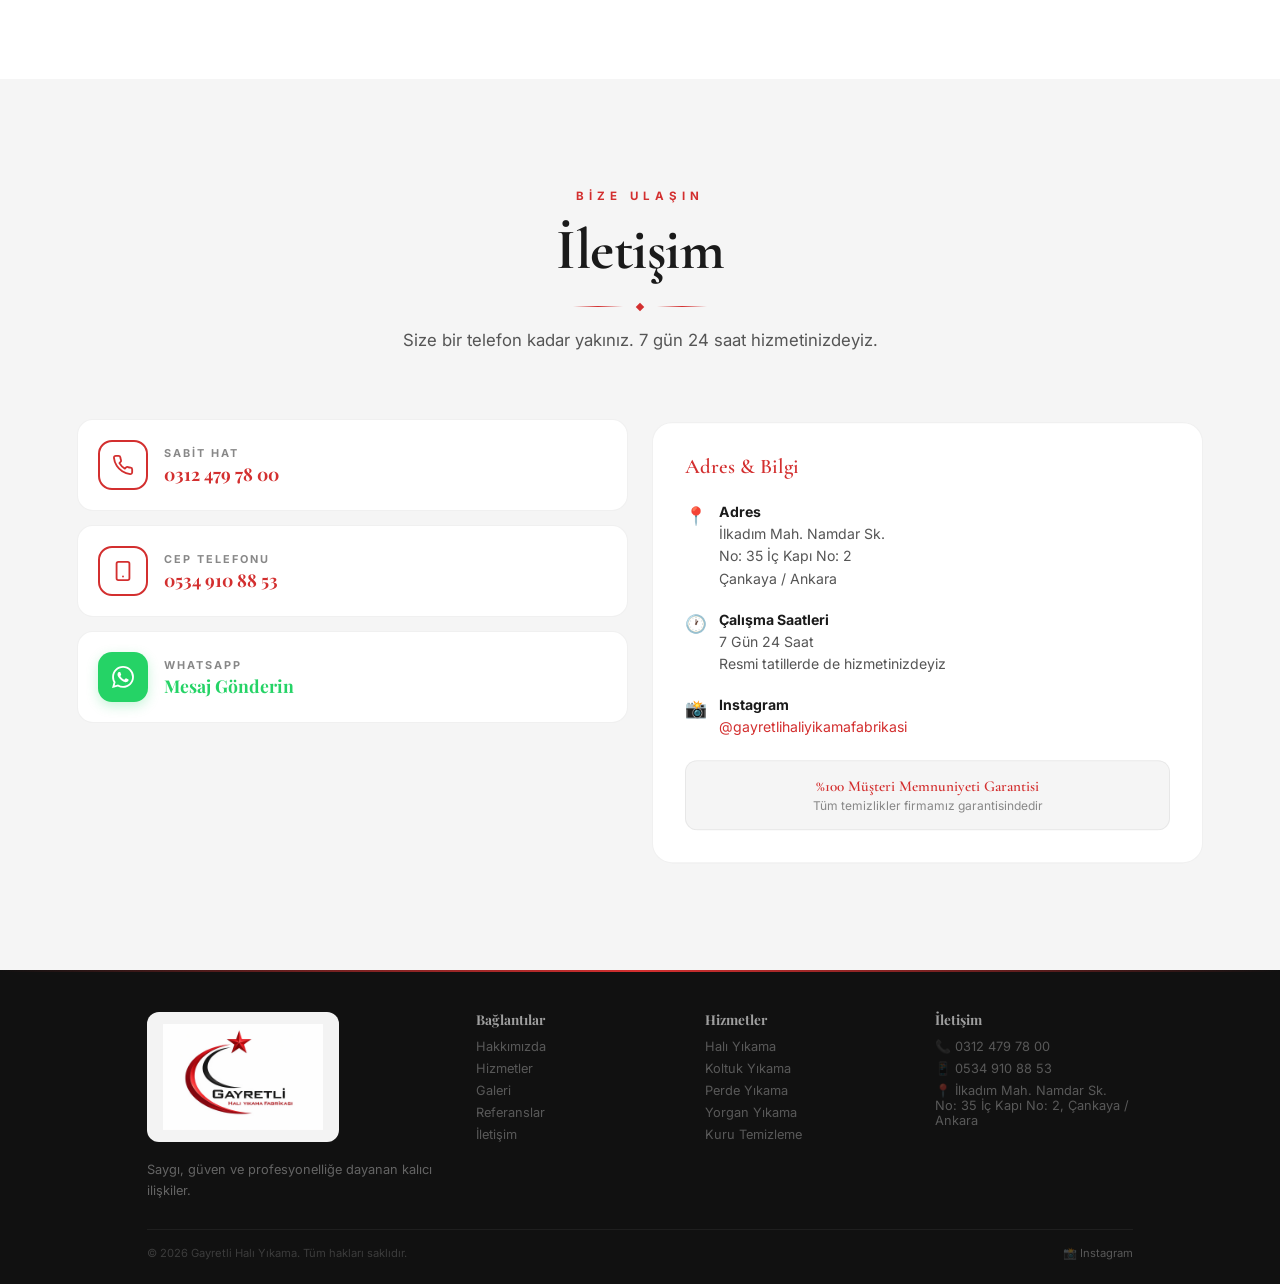
==== commit fa3bbbc7: "Add files via upload" ====
--- a/index.html
+++ b/index.html
@@ -9,7 +9,7 @@
     <link rel="preconnect" href="https://fonts.gstatic.com" crossorigin>
     <link href="https://fonts.googleapis.com/css2?family=Playfair+Display:wght@400;600;700;800;900&family=Inter:wght@300;400;500;600;700&display=swap" rel="stylesheet">
     <title>Gayretli Halı Yıkama Fabrikası | Ankara Halı Koltuk Perde Yıkama</title>
-    <script type="module" crossorigin src="/assets/index-BR09mnUv.js"></script>
+    <script type="module" crossorigin src="/assets/index-DZ7BZ6-5.js"></script>
     <link rel="stylesheet" crossorigin href="/assets/index-MsWkzwh9.css">
   </head>
   <body>
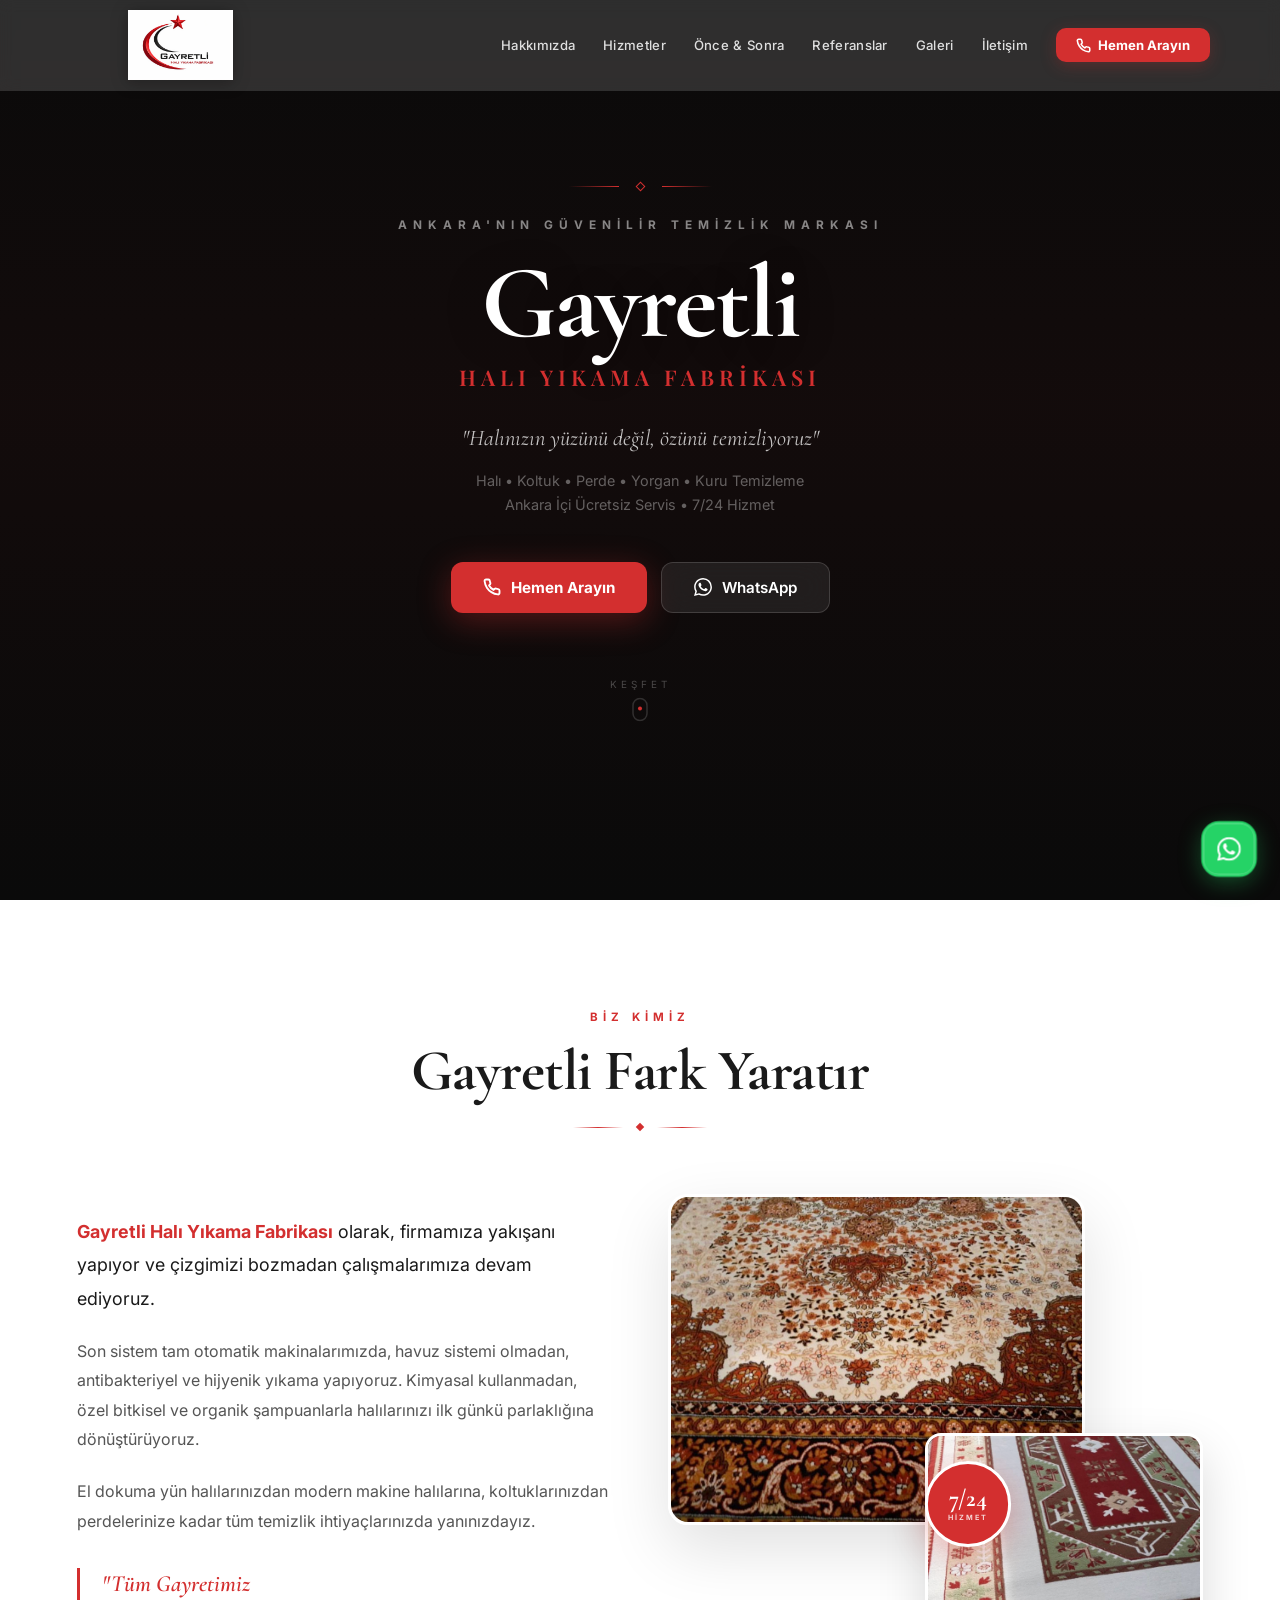
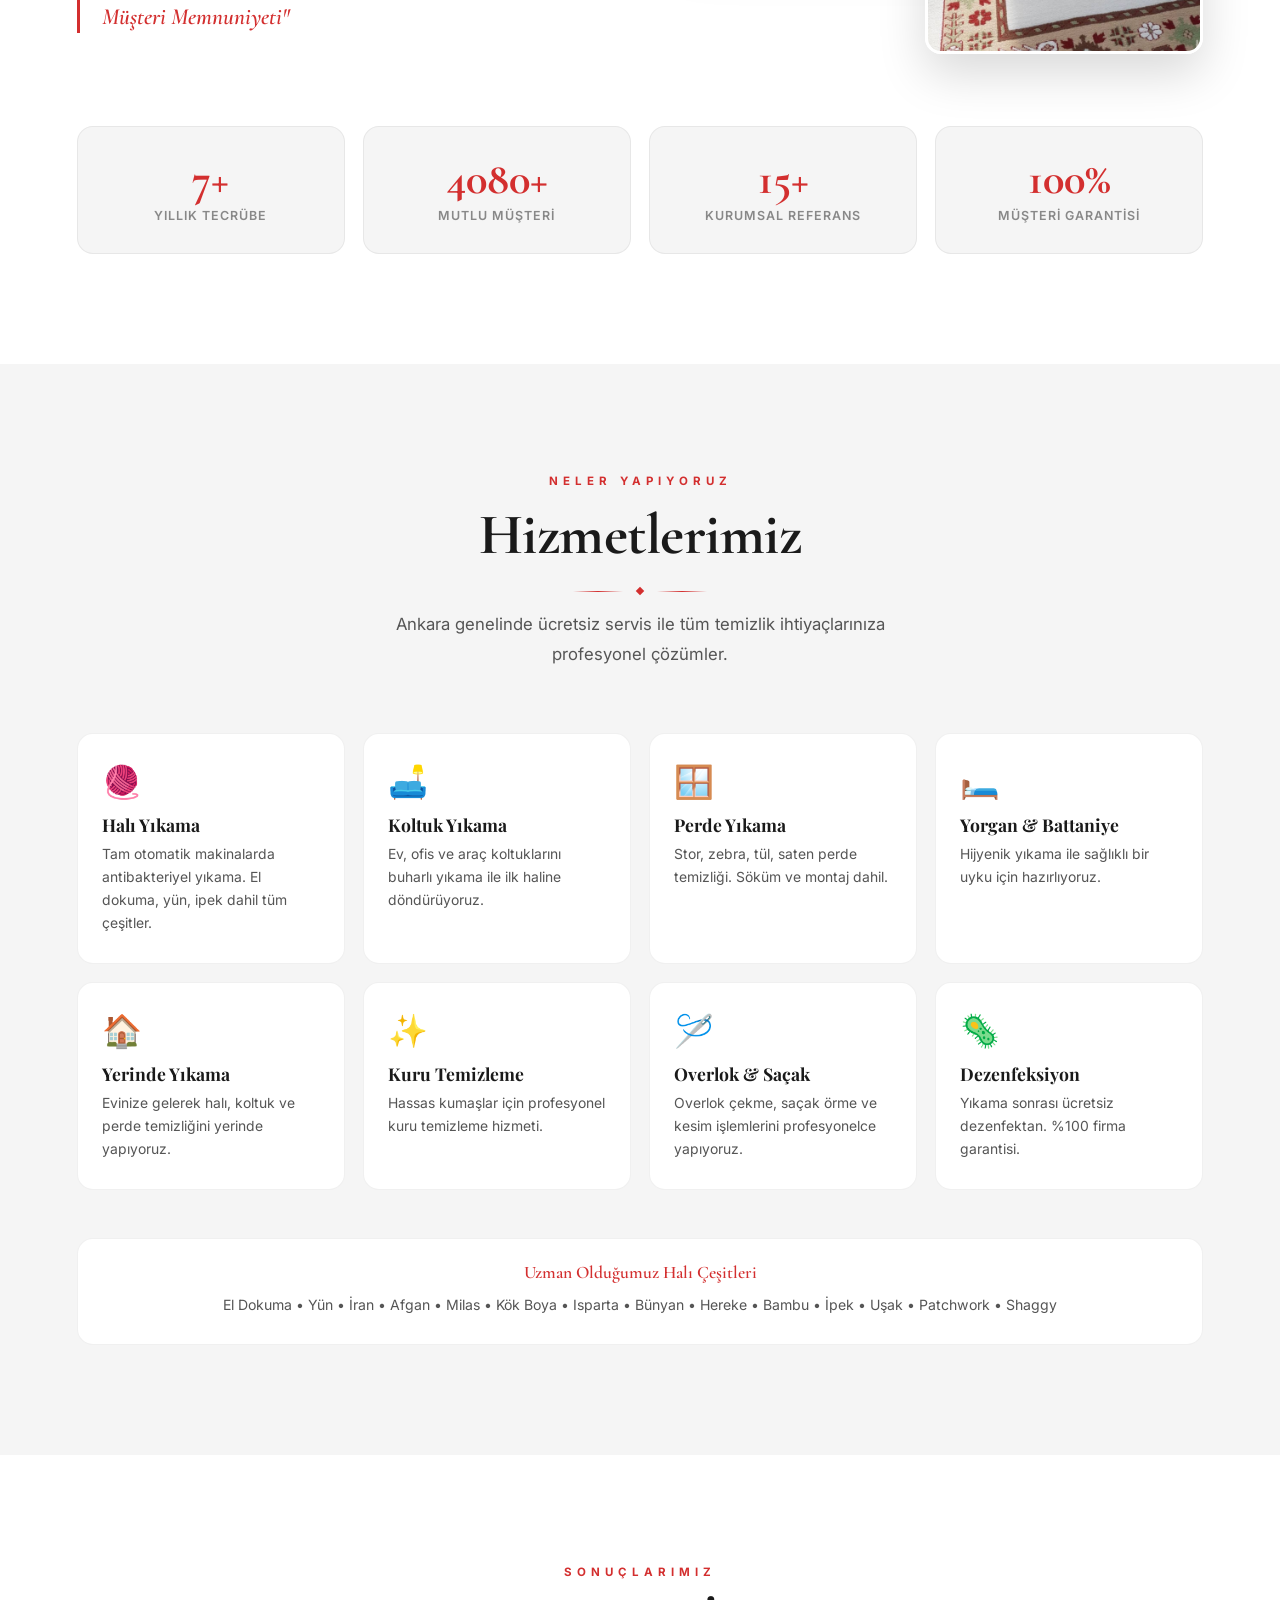
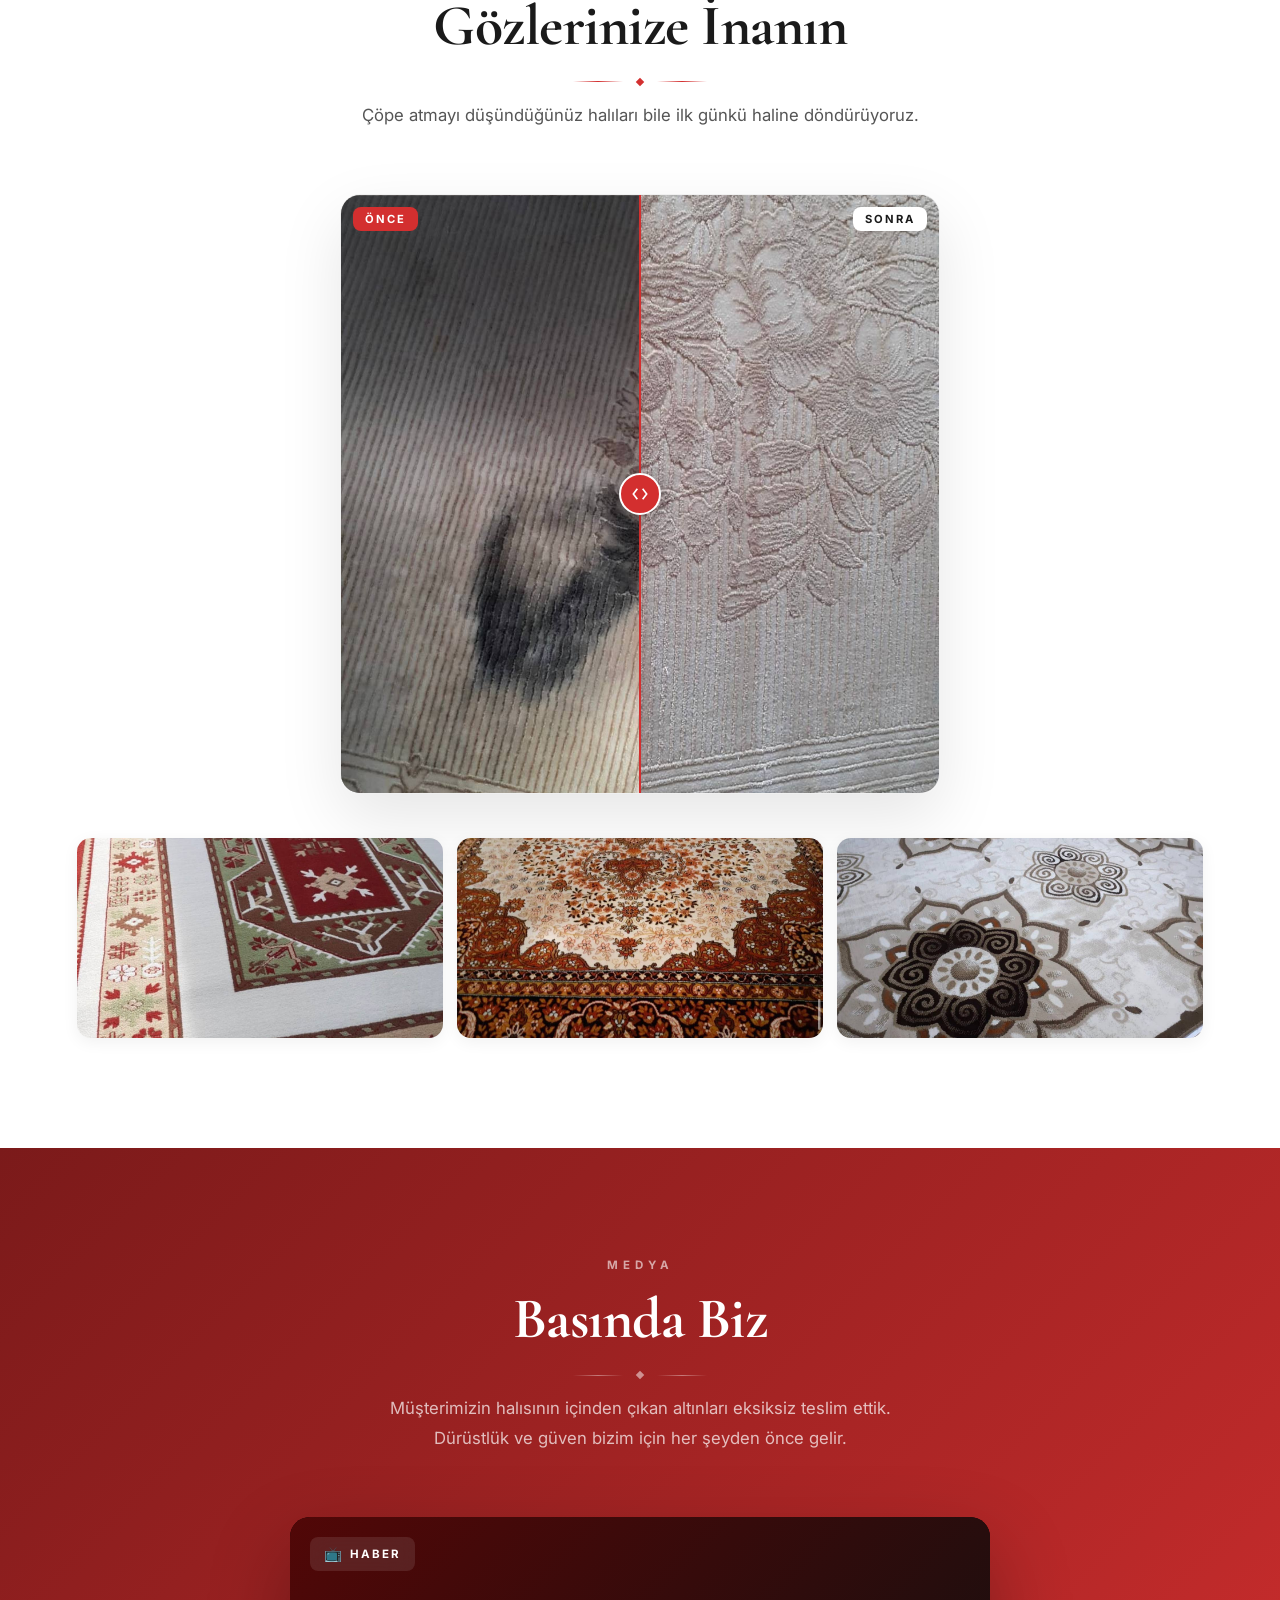
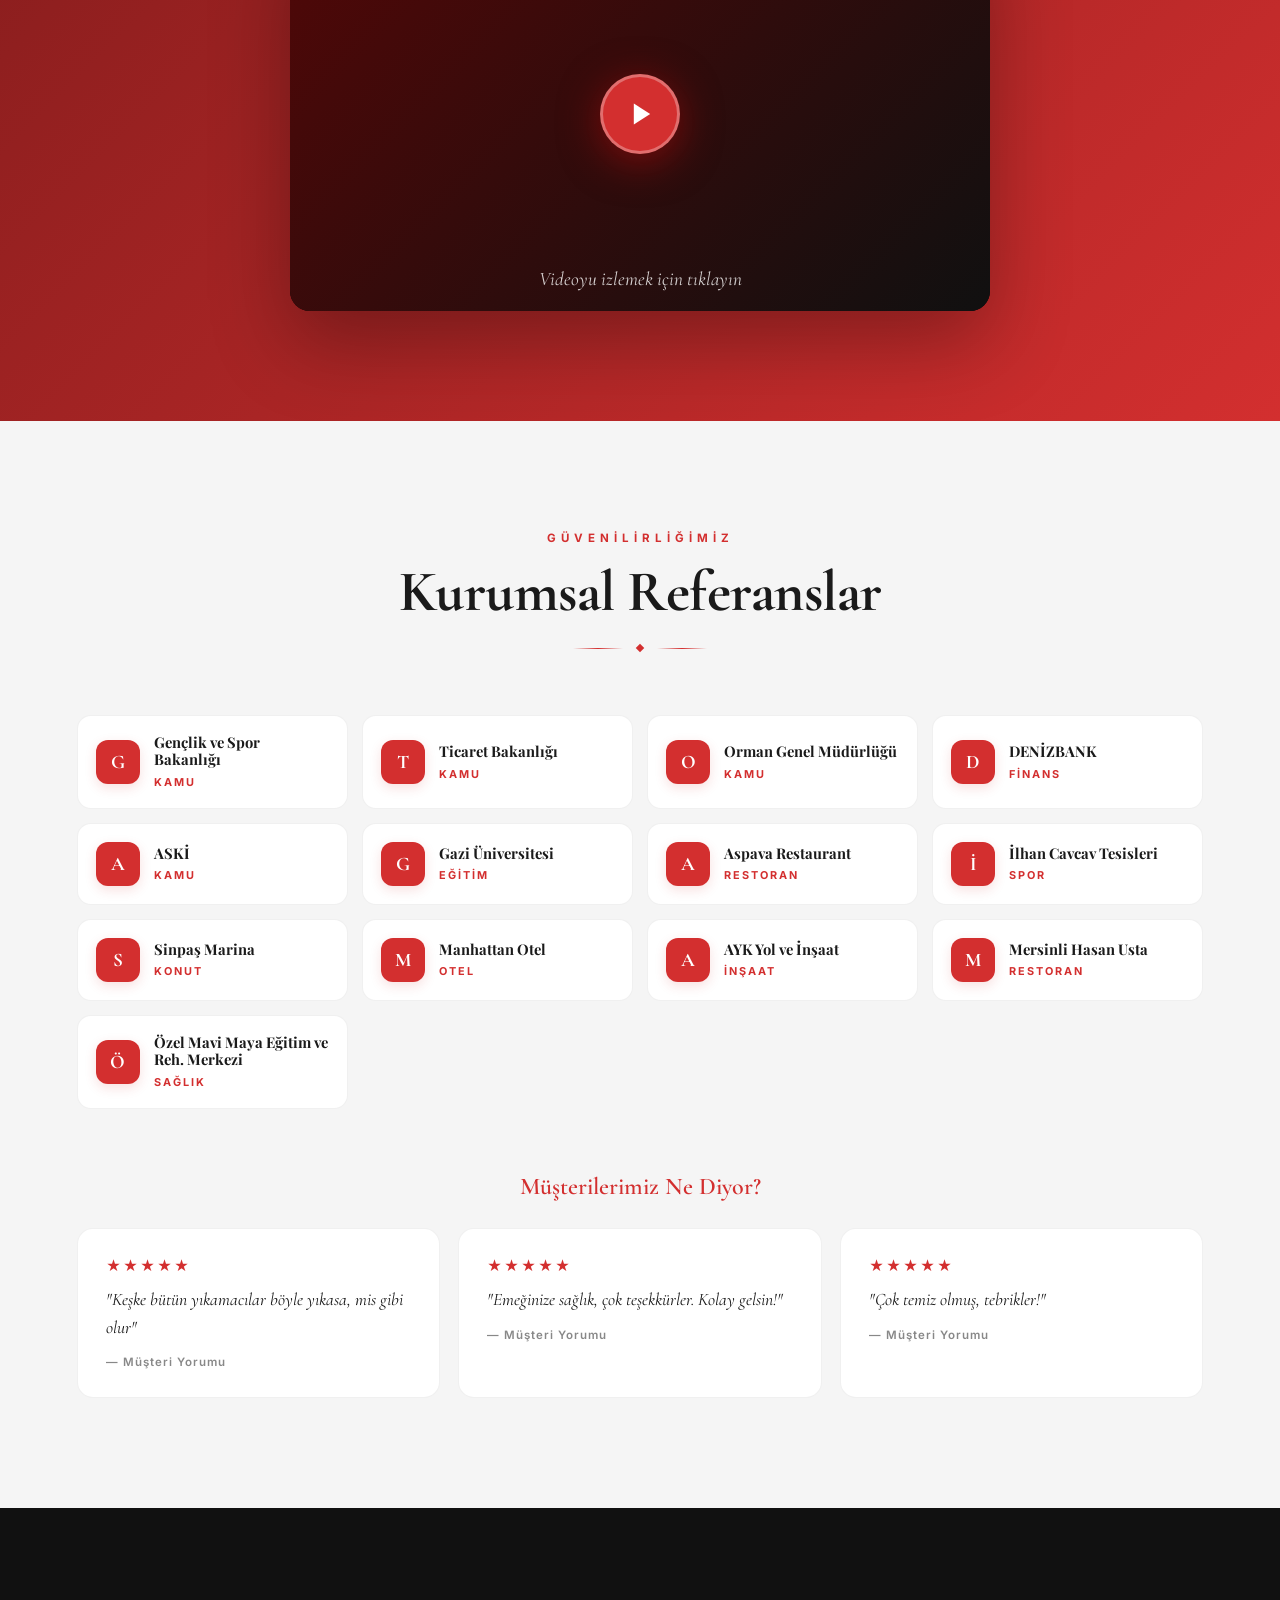
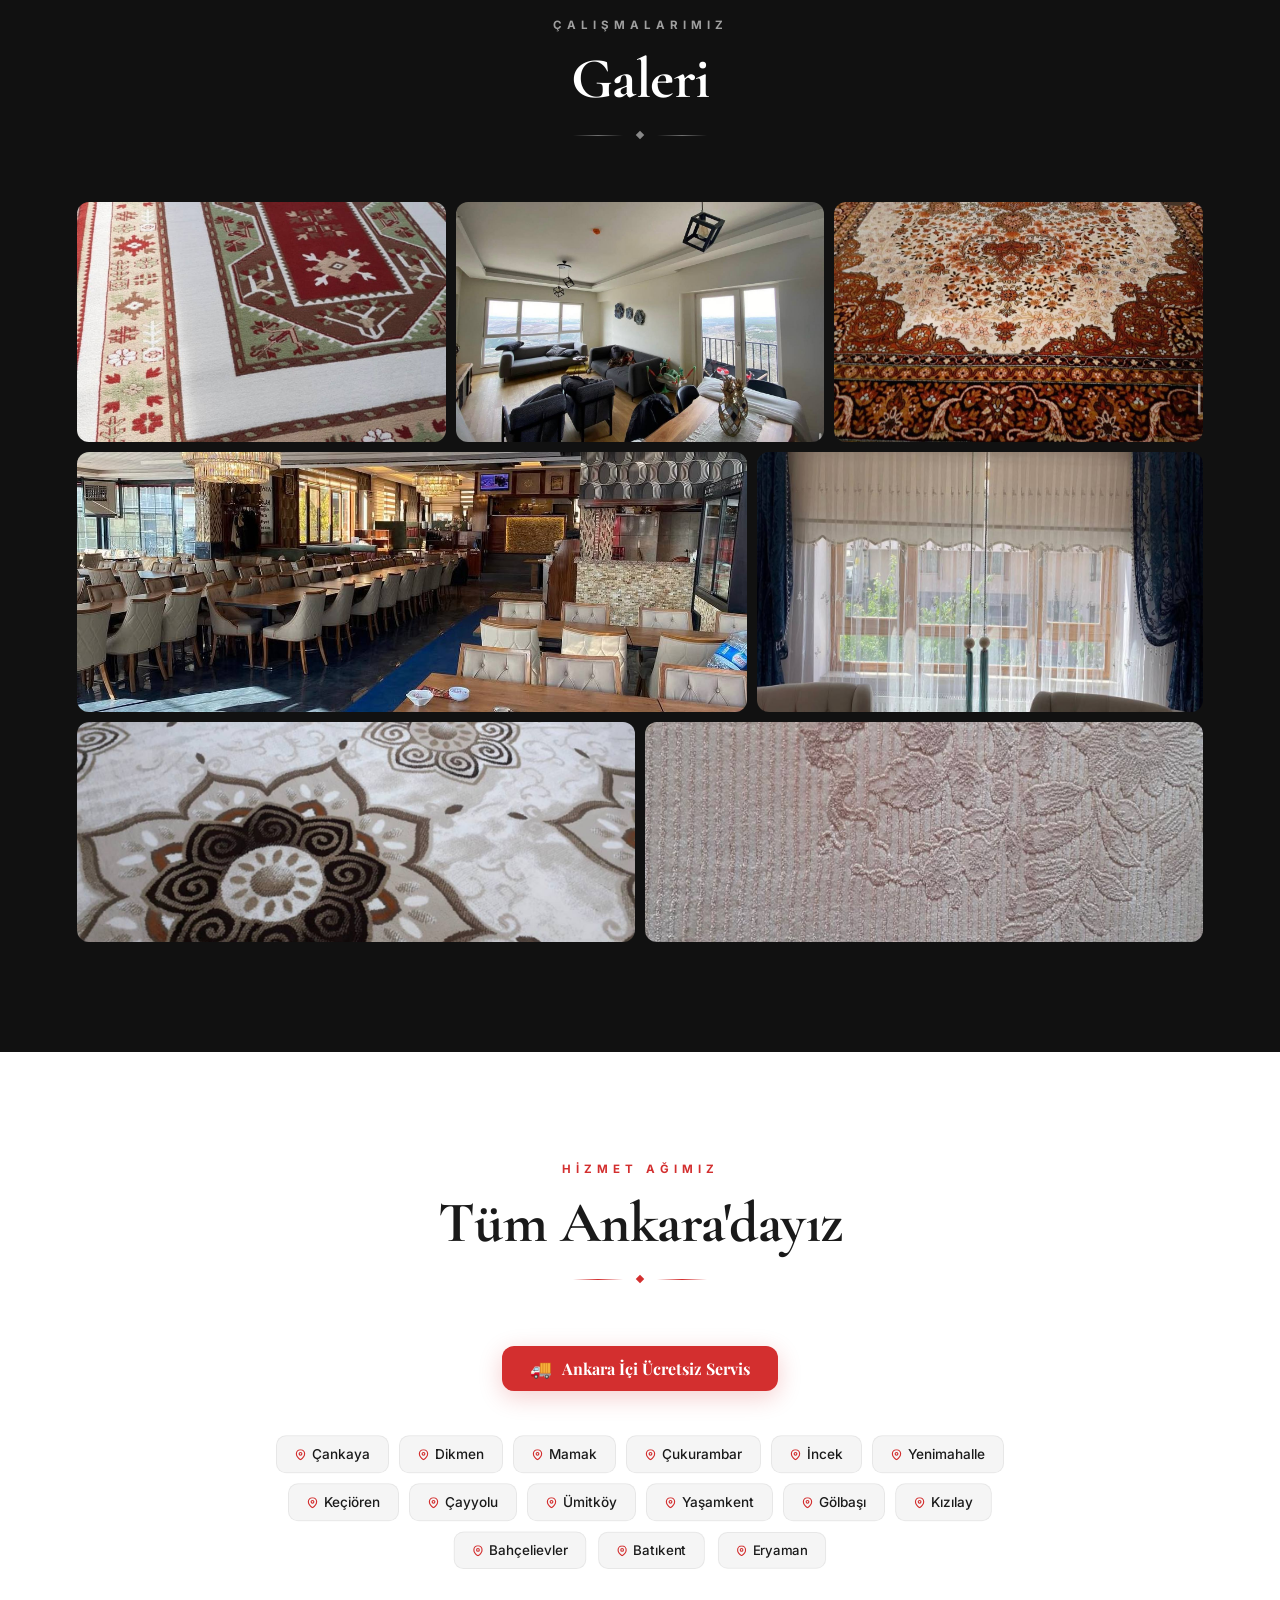
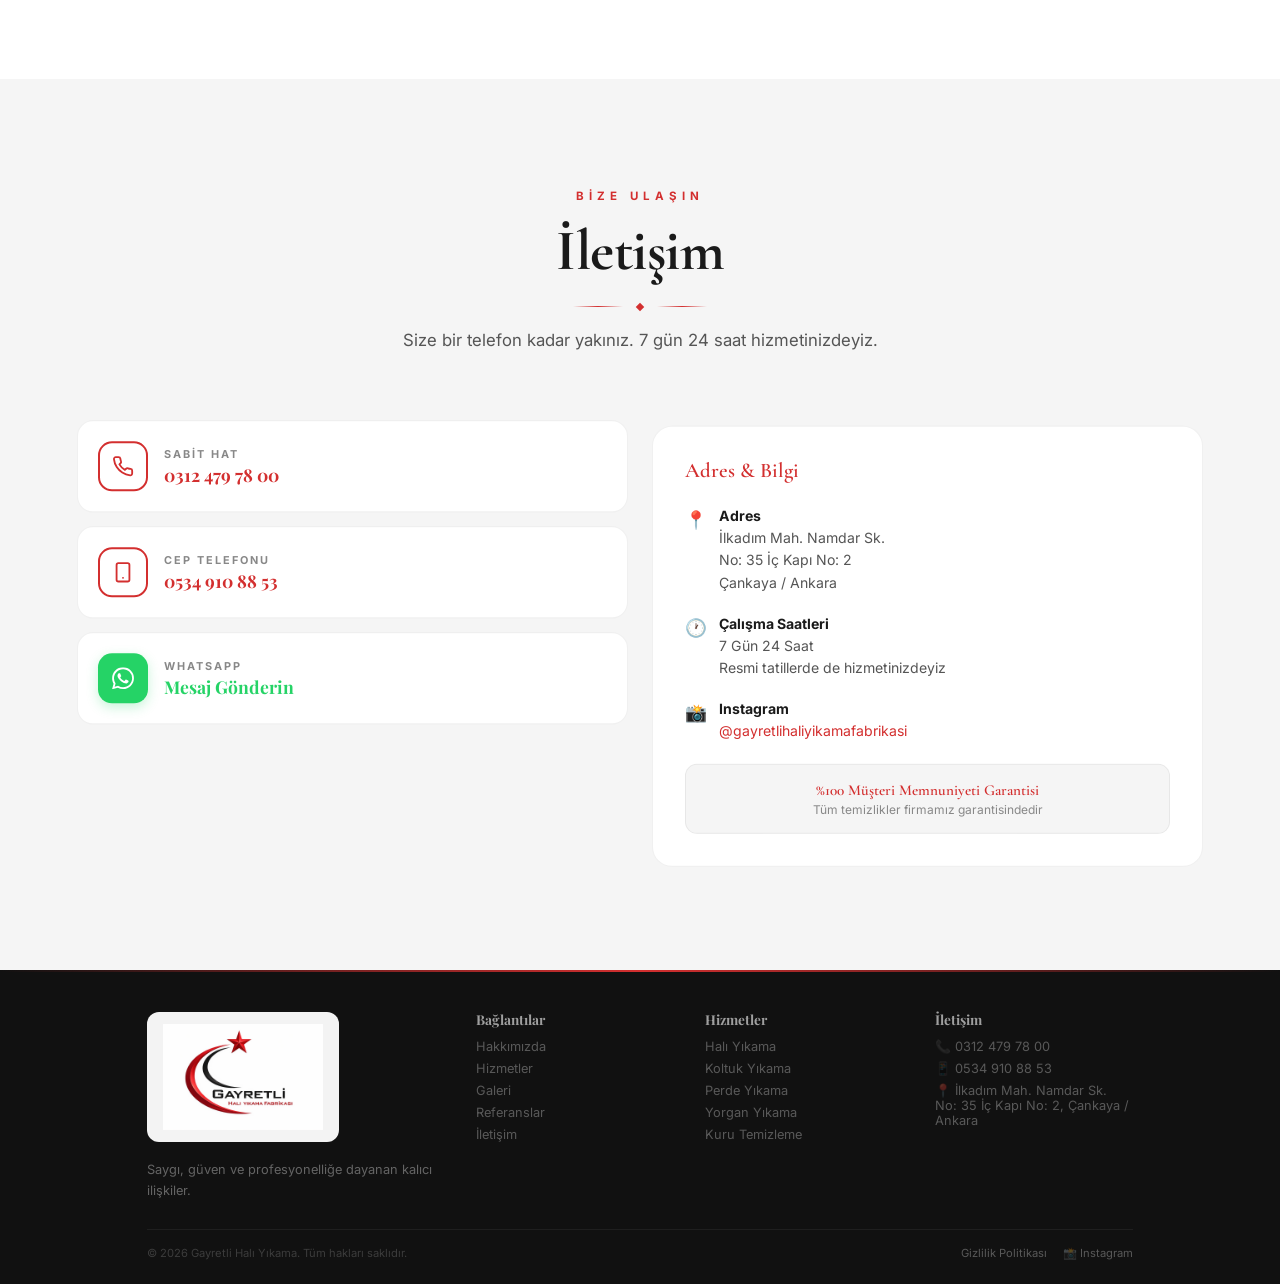
==== commit 3f18b87b: "Add files via upload" ====
--- a/index.html
+++ b/index.html
@@ -9,7 +9,7 @@
     <link rel="preconnect" href="https://fonts.gstatic.com" crossorigin>
     <link href="https://fonts.googleapis.com/css2?family=Playfair+Display:wght@400;600;700;800;900&family=Inter:wght@300;400;500;600;700&display=swap" rel="stylesheet">
     <title>Gayretli Halı Yıkama Fabrikası | Ankara Halı Koltuk Perde Yıkama</title>
-    <script type="module" crossorigin src="/assets/index-DZ7BZ6-5.js"></script>
+    <script type="module" crossorigin src="/assets/index-jgm-g8eF.js"></script>
     <link rel="stylesheet" crossorigin href="/assets/index-MsWkzwh9.css">
   </head>
   <body>
